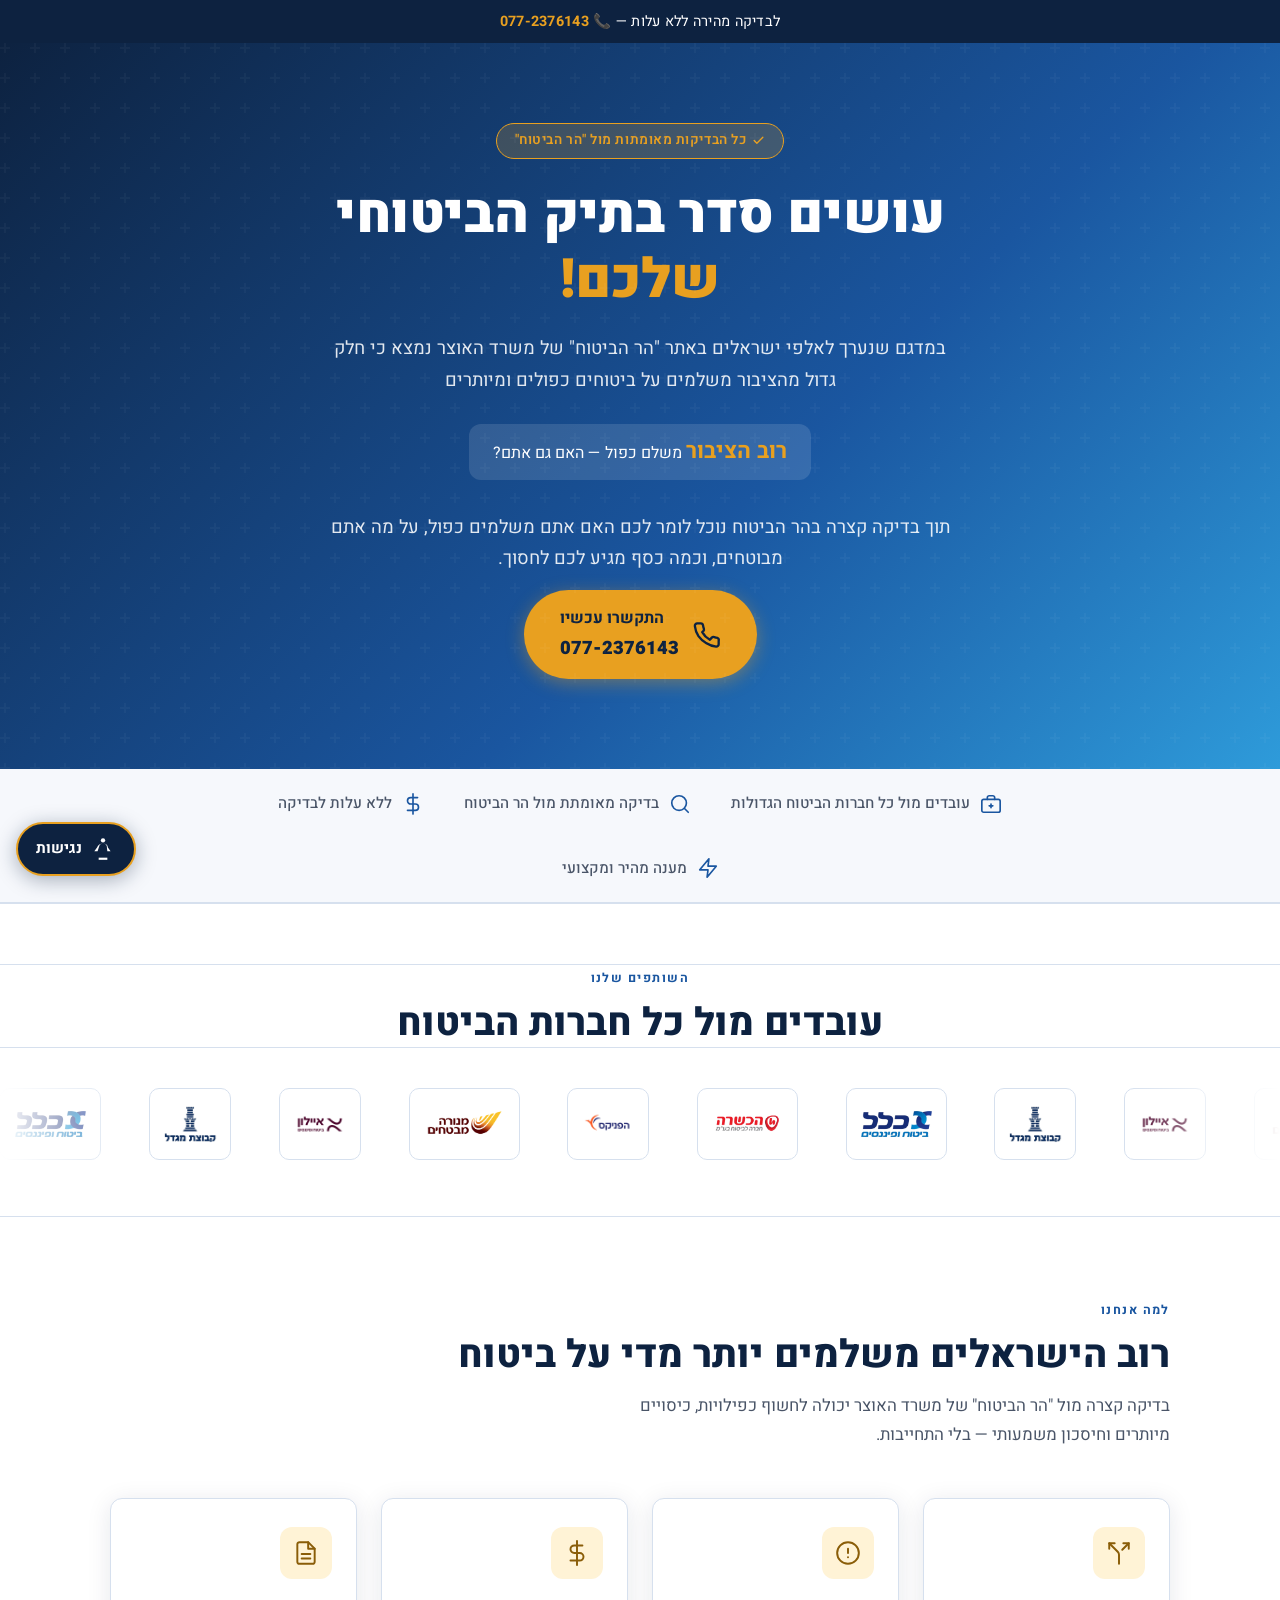
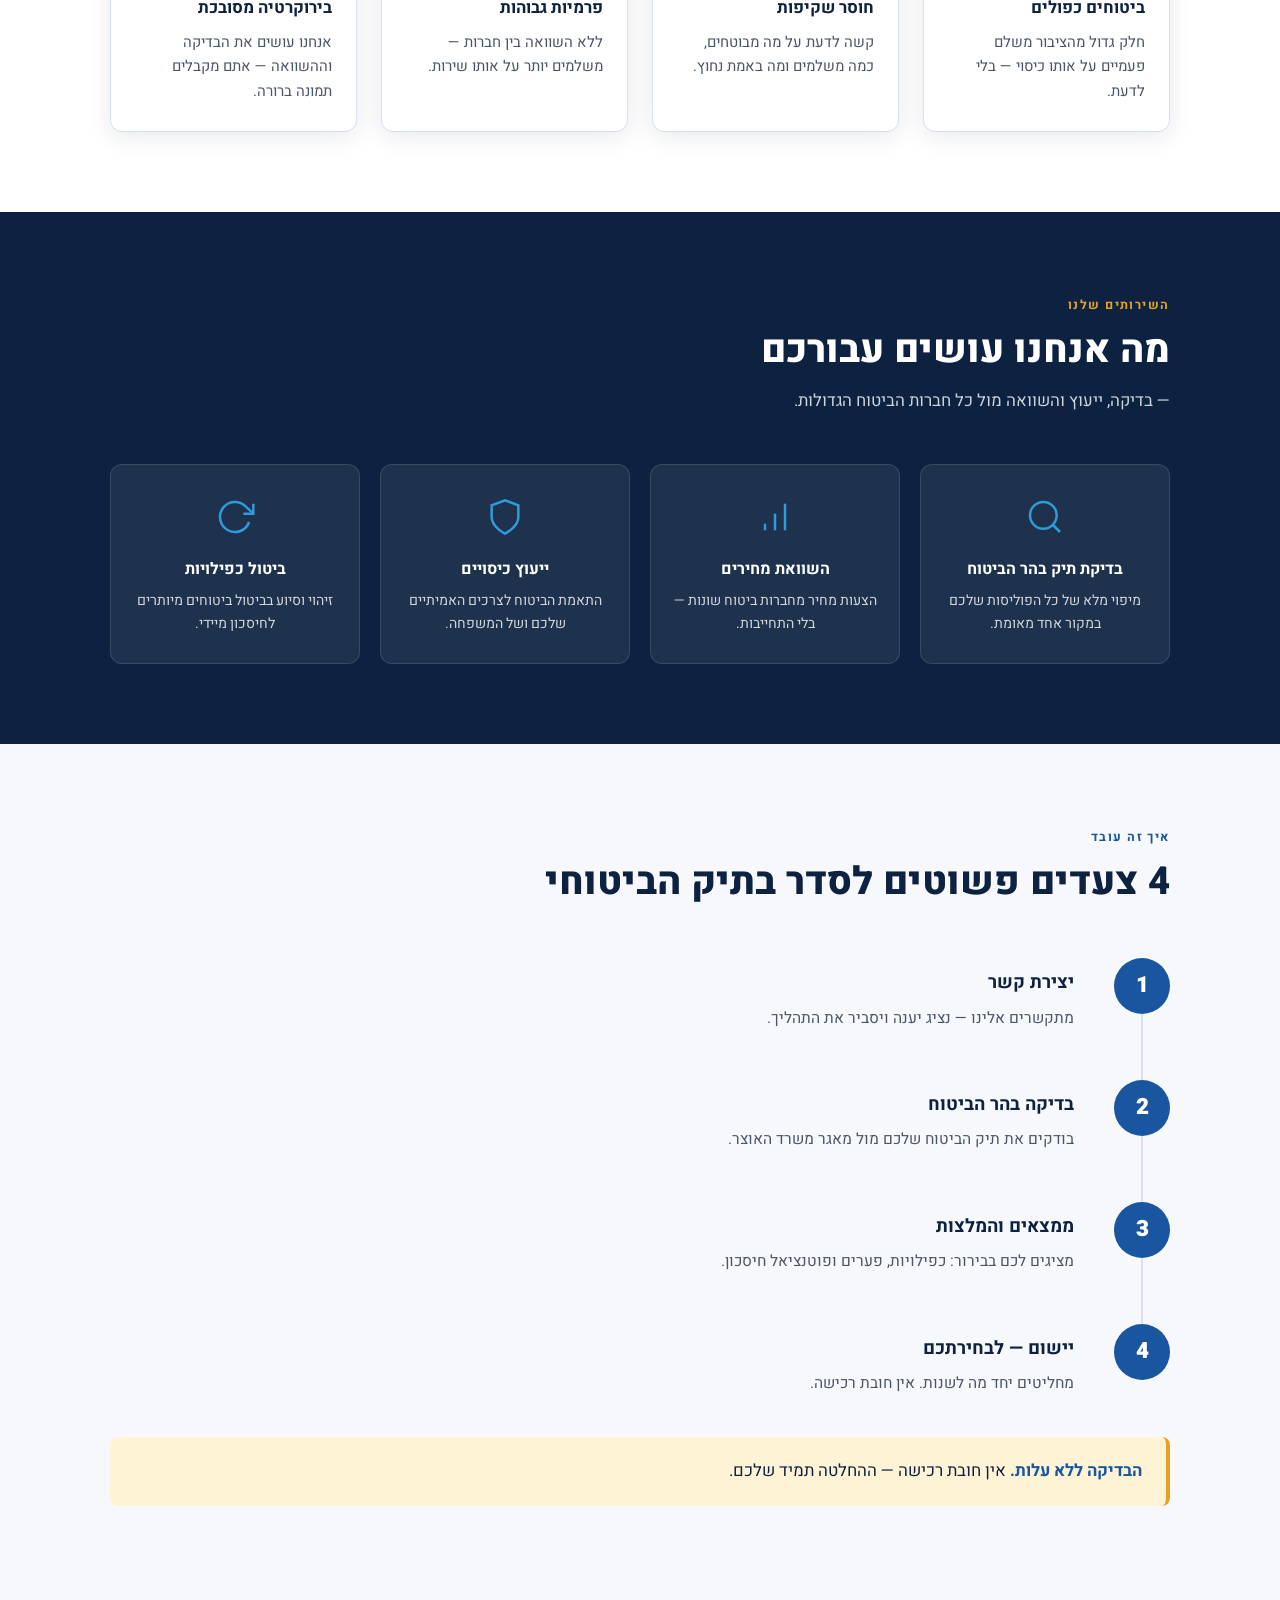
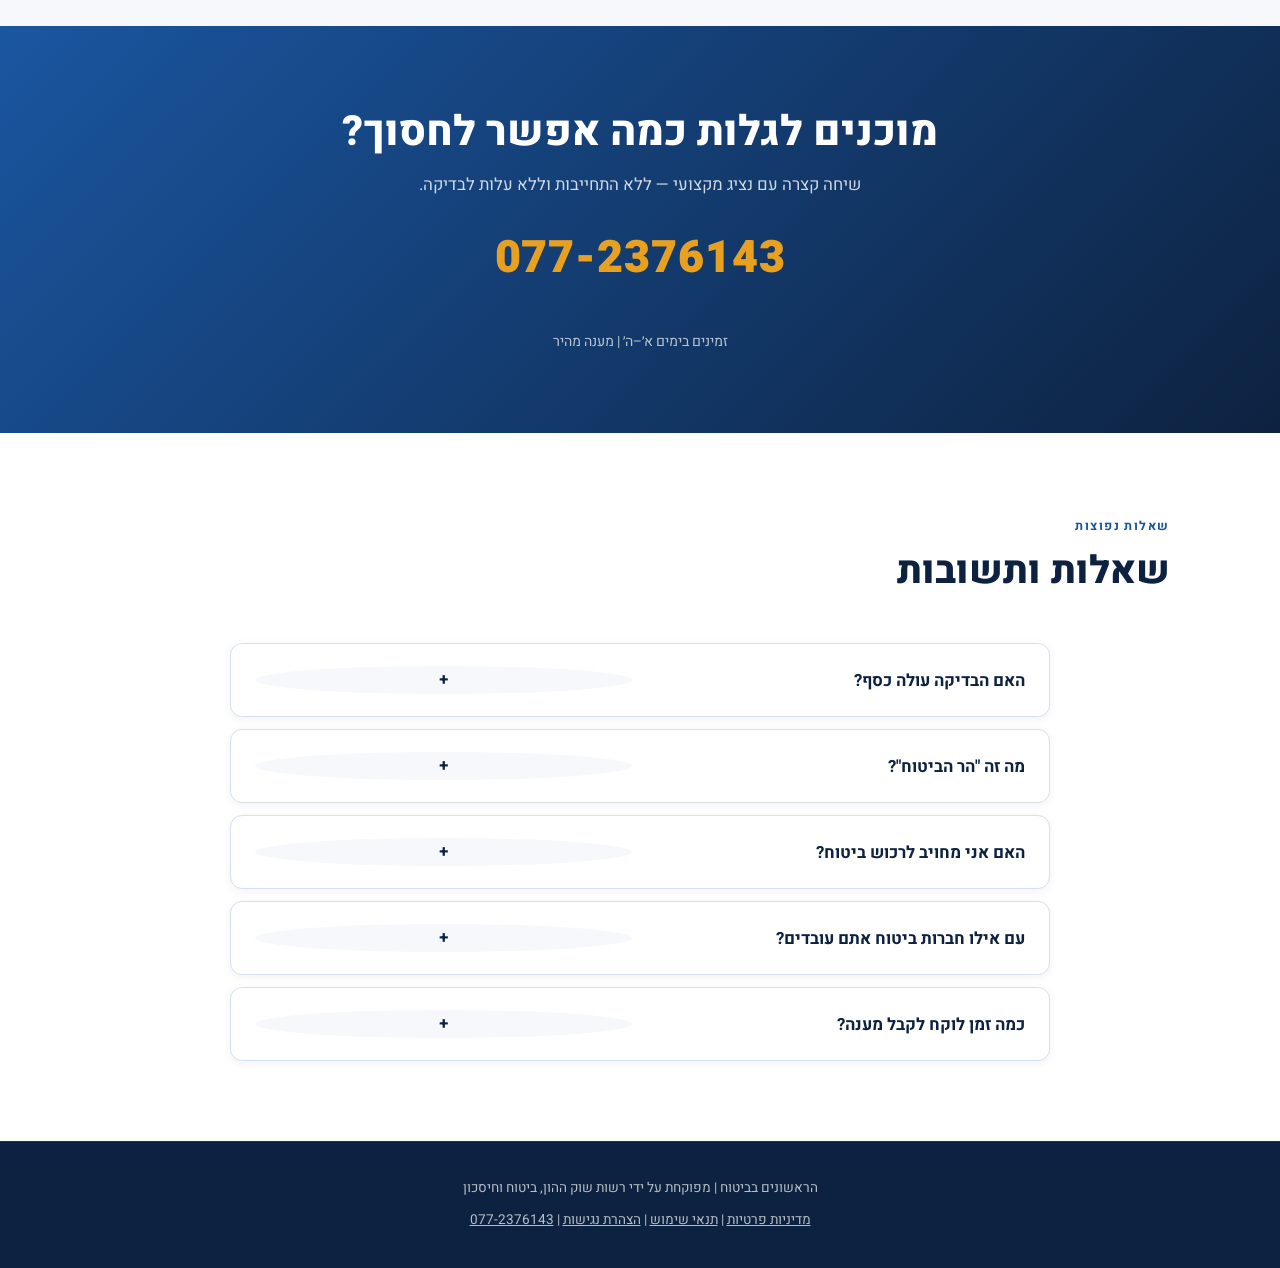
==== index.html @ 259346d9 "Rename index (3).html to index.html" ====
<!DOCTYPE html>
<html lang="he" dir="rtl">
<head>
  <meta charset="UTF-8">
  <meta name="viewport" content="width=device-width, initial-scale=1.0">
  <title>עושים סדר בתיק הביטוחי שלכם | הראשונים בביטוח</title>
  <meta name="description" content="חלק גדול מהישראלים משלמים על ביטוחים כפולים. בדיקה קצרה בהר הביטוח תחשוף לכם כמה כסף אתם יכולים לחסוך. התקשרו עכשיו 077-2376143">

  <!-- Preconnect for performance -->
  <link rel="preconnect" href="https://fonts.googleapis.com">
  <link rel="preconnect" href="https://fonts.gstatic.com" crossorigin>
  <!-- font-display=swap prevents invisible text while loading -->
  <link href="https://fonts.googleapis.com/css2?family=Heebo:wght@400;600;700;900&display=swap" rel="stylesheet">

  <style>
    /* ===== TOKENS ===== */
    :root {
      --navy:       #0D2240;
      --blue:       #1A56A0;
      --sky:        #2E9BDA;
      --gold:       #E8A020;
      --gold-light: #FFF3D6;
      --white:      #FFFFFF;
      --off:        #F6F8FC;
      --text:       #1A1A2E;
      --muted:      #4A5568;   /* darkened from #5A6580 for WCAG AA on white */
      --border:     #D6E0EE;
      --radius:     12px;
      --shadow:     0 4px 24px rgba(13,34,64,0.10);
      --focus-ring: 0 0 0 3px rgba(46,155,218,0.55);
    }

    *, *::before, *::after { box-sizing: border-box; margin: 0; padding: 0; }
    html { scroll-behavior: smooth; }

    body {
      font-family: 'Heebo', sans-serif;
      background: var(--white);
      color: var(--text);
      line-height: 1.6;
      direction: rtl;
    }

    /* ===== SKIP LINK (keyboard / screen reader) ===== */
    .skip-link {
      position: absolute;
      top: -60px; right: 0;
      background: var(--navy); color: var(--gold);
      padding: 12px 20px; font-weight: 700; font-size: 1rem;
      text-decoration: none; border-radius: 0 0 8px 8px;
      z-index: 9999;
      transition: top .2s;
    }
    .skip-link:focus { top: 0; }

    /* ===== GLOBAL FOCUS (keyboard nav) ===== */
    :focus-visible {
      outline: none;
      box-shadow: var(--focus-ring);
      border-radius: 4px;
    }

    /* ===== UTILITY ===== */
    .container { max-width: 1100px; margin: 0 auto; padding: 0 20px; }

    .btn-primary {
      display: inline-flex; align-items: center; gap: 14px;
      background: var(--gold); color: var(--navy);
      font-weight: 700; font-size: 1.1rem;
      padding: 16px 36px; border-radius: 50px;
      text-decoration: none;
      box-shadow: 0 4px 18px rgba(232,160,32,0.40);
      transition: transform .18s, box-shadow .18s;
    }
    .btn-primary .btn-text {
      display: flex; flex-direction: column; align-items: flex-end; gap: 2px;
    }
    .btn-primary .btn-text .btn-label { font-size: 1rem; font-weight: 700; }
    .btn-primary .btn-text .btn-number { font-size: 1.15rem; font-weight: 900; direction: ltr; }
    .btn-primary svg { width: 28px; height: 28px; flex-shrink: 0; }
    .btn-primary:hover { transform: translateY(-2px); box-shadow: 0 8px 28px rgba(232,160,32,0.50); }
    .btn-primary:focus-visible { box-shadow: var(--focus-ring); }

    .btn-secondary {
      display: inline-flex; align-items: center; gap: 8px;
      background: transparent; border: 2px solid var(--white);
      color: var(--white);
      font-weight: 600; font-size: 1rem;
      padding: 12px 28px; border-radius: 50px;
      text-decoration: none;
      transition: background .18s;
    }
    .btn-secondary:hover { background: rgba(255,255,255,0.12); }

    /* ===== TOP BAR ===== */
    .topbar {
      background: var(--navy); color: var(--white);
      text-align: center; padding: 10px 20px;
      font-size: 0.9rem; letter-spacing: 0.02em;
    }
    .topbar a { color: var(--gold); font-weight: 700; text-decoration: none; }

    /* ===== HERO ===== */
    .hero {
      background: linear-gradient(135deg, var(--navy) 0%, var(--blue) 60%, var(--sky) 100%);
      color: var(--white);
      padding: 80px 20px 90px;
      text-align: center;
      position: relative;
      overflow: hidden;
    }
    .hero::before {
      content: ''; position: absolute; inset: 0;
      background: url("data:image/svg+xml,%3Csvg width='60' height='60' viewBox='0 0 60 60' xmlns='http://www.w3.org/2000/svg'%3E%3Cg fill='none' fill-rule='evenodd'%3E%3Cg fill='%23ffffff' fill-opacity='0.03'%3E%3Cpath d='M36 34v-4h-2v4h-4v2h4v4h2v-4h4v-2h-4zm0-30V0h-2v4h-4v2h4v4h2V6h4V4h-4zM6 34v-4H4v4H0v2h4v4h2v-4h4v-2H6zM6 4V0H4v4H0v2h4v4h2V6h4V4H6z'/%3E%3C/g%3E%3C/g%3E%3C/svg%3E");
      pointer-events: none;
    }
    .hero-badge {
      display: inline-flex; align-items: center; gap: 6px;
      background: rgba(232,160,32,0.20); border: 1px solid var(--gold);
      color: var(--gold); font-size: 0.85rem; font-weight: 600;
      padding: 6px 18px; border-radius: 50px; margin-bottom: 24px;
      letter-spacing: 0.04em;
    }
    .hero h1 {
      font-size: clamp(2rem, 5vw, 3.4rem); font-weight: 900;
      line-height: 1.2; margin-bottom: 20px;
      max-width: 780px; margin-inline: auto;
    }
    .hero h1 span { color: var(--gold); }
    .hero-sub {
      font-size: 1.15rem; color: rgba(255,255,255,0.88);
      max-width: 620px; margin: 0 auto 16px; line-height: 1.7;
    }
    .hero-stat {
      display: inline-block;
      background: rgba(255,255,255,0.12); border-radius: var(--radius);
      padding: 10px 24px; margin: 12px 0 32px; font-size: 1rem;
    }
    .hero-stat strong { font-size: 1.4rem; color: var(--gold); }
    .hero-ctas { display: flex; gap: 14px; justify-content: center; flex-wrap: wrap; }

    /* ===== TRUST BAR ===== */
    .trust-bar { background: var(--off); border-bottom: 1px solid var(--border); padding: 22px 20px; }
    .trust-inner {
      display: flex; justify-content: center; align-items: center;
      gap: 40px; flex-wrap: wrap; max-width: 900px; margin: 0 auto;
    }
    .trust-item {
      display: flex; align-items: center; gap: 10px;
      font-size: 0.95rem; color: var(--muted); font-weight: 500;
    }
    .trust-icon { width: 22px; height: 22px; flex-shrink: 0; display:flex; align-items:center; }
    .trust-icon svg { width: 22px; height: 22px; }

    /* ===== SECTION LABELS ===== */
    .section-label {
      display: inline-block; color: var(--blue); font-size: 0.78rem; font-weight: 700;
      letter-spacing: 0.12em; text-transform: uppercase; margin-bottom: 10px;
    }
    .section-title {
      font-size: clamp(1.6rem, 3.5vw, 2.4rem); font-weight: 800; line-height: 1.25; color: var(--navy);
    }
    .section-lead { font-size: 1.05rem; color: var(--muted); max-width: 580px; margin-top: 12px; line-height: 1.75; }

    /* ===== WHY SECTION ===== */
    .why-section { padding: 80px 20px; }
    .why-section .section-header { margin-bottom: 48px; }
    .why-grid { display: grid; grid-template-columns: repeat(auto-fit, minmax(240px, 1fr)); gap: 24px; }
    .why-card {
      background: var(--white); border: 1px solid var(--border);
      border-radius: var(--radius); padding: 28px 24px;
      box-shadow: var(--shadow); transition: transform .18s, box-shadow .18s;
    }
    .why-card:hover { transform: translateY(-4px); box-shadow: 0 10px 32px rgba(13,34,64,0.13); }
    .why-card .icon {
      width: 52px; height: 52px; background: var(--gold-light); border-radius: 12px;
      display: flex; align-items: center; justify-content: center; margin-bottom: 16px;
    }
    .why-card .icon svg { width: 26px; height: 26px; stroke: #8A5D08; } /* darkened for contrast */
    .why-card h3 { font-size: 1.05rem; font-weight: 700; color: var(--navy); margin-bottom: 8px; }
    .why-card p  { font-size: 0.93rem; color: var(--muted); line-height: 1.65; }

    /* ===== SERVICES SECTION ===== */
    .services-section { background: var(--navy); padding: 80px 20px; color: var(--white); }
    .services-section .section-label { color: var(--gold); }
    .services-section .section-title { color: var(--white); }
    .services-section .section-lead { color: rgba(255,255,255,0.80); max-width: 100%; }
    .services-grid {
      display: grid; grid-template-columns: repeat(auto-fit, minmax(200px, 1fr));
      gap: 20px; margin-top: 48px;
    }
    .service-card {
      background: rgba(255,255,255,0.07); border: 1px solid rgba(255,255,255,0.12);
      border-radius: var(--radius); padding: 28px 20px; text-align: center;
      transition: background .18s;
    }
    .service-card:hover { background: rgba(255,255,255,0.13); }
    .service-card .sicon { width: 48px; height: 48px; margin: 0 auto 16px; display:flex; align-items:center; justify-content:center; }
    .service-card .sicon svg { width: 40px; height: 40px; stroke: var(--sky); }
    .service-card h3 { font-size: 1rem; font-weight: 700; color: var(--white); margin-bottom: 8px; }
    .service-card p  { font-size: 0.88rem; color: rgba(255,255,255,0.80); line-height: 1.6; }

    /* ===== PROCESS SECTION ===== */
    .process-section { padding: 80px 20px; background: var(--off); }
    .process-steps { margin-top: 52px; display: flex; flex-direction: column; gap: 0; }
    .process-step {
      display: grid; grid-template-columns: 72px 1fr;
      gap: 0 24px; align-items: start; position: relative; padding-bottom: 48px;
    }
    .process-step:last-child { padding-bottom: 0; }
    .step-number {
      display: flex; align-items: center; justify-content: center;
      width: 56px; height: 56px; background: var(--blue); color: var(--white);
      font-size: 1.4rem; font-weight: 900; border-radius: 50%;
      position: relative; z-index: 1; flex-shrink: 0;
      /* screen reader: number spoken as part of heading */
    }
    .step-line {
      position: absolute; top: 56px; right: 27px;
      width: 2px; height: calc(100% - 56px); background: var(--border);
    }
    .process-step:last-child .step-line { display: none; }
    .step-content { padding-top: 10px; }
    .step-content h3 { font-size: 1.15rem; font-weight: 700; color: var(--navy); margin-bottom: 8px; }
    .step-content p  { font-size: 0.97rem; color: var(--muted); line-height: 1.7; }

    /* ===== CTA SECTION ===== */
    .cta-section {
      background: linear-gradient(135deg, var(--blue) 0%, var(--navy) 100%);
      color: var(--white); padding: 80px 20px; text-align: center;
    }
    .cta-section .section-title { color: var(--white); font-size: clamp(1.6rem, 3.5vw, 2.6rem); }
    .cta-section .section-lead { color: rgba(255,255,255,0.80); margin-inline: auto; }
    .cta-phone {
      display: inline-block; font-size: clamp(1.8rem, 4vw, 2.8rem);
      font-weight: 900; color: var(--gold); text-decoration: none;
      margin: 24px 0; letter-spacing: 0.02em; transition: opacity .15s;
    }
    .cta-phone:hover { opacity: 0.85; }
    .cta-note { font-size: 0.88rem; color: rgba(255,255,255,0.70); margin-top: 12px; }

    /* ===== LEAD FORM SECTION ===== */
    .form-section { background: var(--off); padding: 80px 20px; }
    .form-section .section-title { color: var(--navy); }
    .form-wrap {
      max-width: 560px; margin: 40px auto 0;
      background: var(--white); border: 1px solid var(--border);
      border-radius: 16px; padding: 40px 44px; box-shadow: var(--shadow);
    }
    .form-group { margin-bottom: 20px; }
    .form-group label {
      display: block; font-size: 0.92rem; font-weight: 600;
      color: var(--navy); margin-bottom: 7px;
    }
    .form-group label .req { color: #c0392b; margin-right: 2px; aria-hidden: true; }
    .form-group input {
      width: 100%; padding: 13px 16px;
      border: 1.5px solid var(--border); border-radius: 8px;
      font-family: 'Heebo', sans-serif; font-size: 1rem; color: var(--text);
      transition: border-color .18s, box-shadow .18s; background: var(--white);
    }
    .form-group input:focus { outline: none; border-color: var(--sky); box-shadow: var(--focus-ring); }
    .form-group input[aria-invalid="true"] { border-color: #c0392b; }
    .form-consent {
      display: flex; align-items: flex-start; gap: 12px;
      background: var(--off); border-radius: 8px;
      padding: 14px 16px; margin-bottom: 8px; border: 1.5px solid var(--border);
    }
    .form-consent input[type="checkbox"] {
      width: 20px; height: 20px; flex-shrink: 0;
      margin-top: 2px; cursor: pointer; accent-color: var(--blue);
    }
    .form-consent input[type="checkbox"]:focus-visible { box-shadow: var(--focus-ring); border-radius: 3px; }
    .form-consent label { font-size: 0.88rem; color: var(--muted); line-height: 1.6; cursor: pointer; }
    .form-consent label a { color: var(--blue); }
    .form-consent[aria-invalid="true"] { border-color: #c0392b; }
    .form-submit {
      width: 100%; padding: 16px; background: var(--gold); color: var(--navy);
      font-family: 'Heebo', sans-serif; font-size: 1.1rem; font-weight: 700;
      border: none; border-radius: 50px; cursor: pointer;
      box-shadow: 0 4px 18px rgba(232,160,32,0.40);
      transition: transform .18s, box-shadow .18s;
      margin-top: 12px;
    }
    .form-submit:hover { transform: translateY(-2px); box-shadow: 0 8px 28px rgba(232,160,32,0.50); }
    .form-submit:focus-visible { box-shadow: var(--focus-ring); }
    .form-note { font-size: 0.82rem; color: var(--muted); text-align: center; margin-top: 12px; line-height: 1.5; }
    .form-success { display: none; text-align: center; padding: 28px 20px; }
    .form-success .check-icon {
      width: 60px; height: 60px; background: #d4edda; border-radius: 50%;
      display: flex; align-items: center; justify-content: center; margin: 0 auto 16px;
    }
    .form-success h3 { color: var(--navy); font-size: 1.3rem; margin-bottom: 8px; }
    .form-success p  { color: var(--muted); font-size: 0.95rem; }
    .form-error-msg {
      font-size: 0.82rem; color: #c0392b; margin-top: 6px;
      display: none; font-weight: 600;
    }
    .form-error-msg.show { display: block; }

    /* ===== FOOTER ===== */
    footer {
      background: var(--navy); color: rgba(255,255,255,0.70);
      padding: 36px 20px; text-align: center; font-size: 0.85rem;
      border-top: 1px solid rgba(255,255,255,0.08);
    }
    footer a { color: rgba(255,255,255,0.70); text-decoration: underline; }
    footer a:hover { color: var(--gold); }

    /* ===== FAQ ===== */
    .faq-section { padding: 80px 20px; background: var(--white); }
    .faq-list { margin-top: 48px; display: flex; flex-direction: column; gap: 12px; max-width: 820px; margin-inline: auto; }
    .faq-item {
      background: var(--white); border: 1px solid var(--border);
      border-radius: var(--radius); box-shadow: 0 2px 10px rgba(13,34,64,0.06);
      overflow: hidden; transition: box-shadow .2s;
    }
    .faq-item:hover { box-shadow: 0 4px 20px rgba(13,34,64,0.11); }
    .faq-item.open { border-color: var(--sky); }
    .faq-question {
      display: flex; align-items: center; justify-content: space-between;
      padding: 22px 24px; cursor: pointer; user-select: none; gap: 16px;
      background: none; border: none; width: 100%; text-align: right;
      font-family: 'Heebo', sans-serif;
    }
    .faq-question:focus-visible { box-shadow: var(--focus-ring); border-radius: var(--radius); }
    .faq-question span { font-size: 1.05rem; font-weight: 700; color: var(--navy); text-align: right; flex: 1; }
    .faq-icon {
      width: 28px; height: 28px; flex-shrink: 0; background: var(--off);
      border-radius: 50%; display: flex; align-items: center; justify-content: center;
      color: var(--sky); font-size: 1.2rem; font-weight: 300;
      transition: transform .25s, background .2s; line-height: 1;
    }
    .faq-item.open .faq-icon { transform: rotate(45deg); background: var(--sky); color: var(--white); }
    .faq-answer { max-height: 0; overflow: hidden; transition: max-height .35s ease, padding .25s ease; padding: 0 24px; }
    .faq-item.open .faq-answer { max-height: 300px; padding: 0 24px 22px; }
    .faq-answer p {
      font-size: 0.97rem; color: var(--muted); line-height: 1.75;
      border-top: 1px solid var(--border); padding-top: 16px;
    }

    /* ===== HIGHLIGHT BOX ===== */
    .highlight-box {
      background: var(--gold-light); border-right: 4px solid var(--gold);
      border-radius: 8px; padding: 20px 24px; margin: 40px 0;
    }
    .highlight-box p { font-size: 1.05rem; color: var(--navy); line-height: 1.7; }
    .highlight-box strong { color: var(--blue); }

    /* ===== STICKY CTA (mobile) ===== */
    .sticky-cta {
      display: none; position: fixed; bottom: 0; left: 0; right: 0; z-index: 100;
      background: var(--gold); padding: 16px 20px; text-align: center;
      box-shadow: 0 -4px 20px rgba(0,0,0,0.18);
    }
    .sticky-cta a { color: var(--navy); font-weight: 800; font-size: 1.1rem; text-decoration: none; }

    /* ===== RESPONSIVE ===== */

    /* Tablet */
    @media (max-width: 900px) {
      .why-grid { grid-template-columns: repeat(2, 1fr); }
      .services-grid { grid-template-columns: repeat(3, 1fr); }
      .hero { padding: 60px 20px 70px; }
    }

    /* Mobile large */
    @media (max-width: 768px) {
      .services-grid { grid-template-columns: repeat(2, 1fr); }
      .process-step { grid-template-columns: 56px 1fr; gap: 0 16px; }
      .step-number { width: 46px; height: 46px; font-size: 1.2rem; }
      .step-line { right: 22px; top: 46px; height: calc(100% - 46px); }
      .hero { padding: 50px 20px 60px; }
      .hero-ctas { flex-direction: column; align-items: center; }
      .btn-primary { width: 100%; justify-content: center; max-width: 340px; }
    }

    /* Mobile small */
    @media (max-width: 640px) {
      .sticky-cta { display: block; }
      body { padding-bottom: 62px; }
      .trust-inner { gap: 20px; }
      .why-grid { grid-template-columns: 1fr; }
      .services-grid { grid-template-columns: repeat(2, 1fr); gap: 14px; }
      .form-wrap { padding: 28px 20px; }
      .why-section, .services-section, .process-section,
      .cta-section, .form-section, .faq-section { padding: 56px 16px; }
      .faq-question { padding: 18px 16px; }
      .faq-answer { padding: 0 16px; }
      .faq-item.open .faq-answer { padding: 0 16px 18px; }
    }

    /* Very small screens */
    @media (max-width: 380px) {
      .services-grid { grid-template-columns: 1fr; }
      .hero h1 { font-size: 1.75rem; }
    }

    /* ===== PARTNERS MARQUEE ===== */
    .partners-section {
      background: var(--white);
      padding: 60px 0 56px;
      border-top: 1px solid var(--border);
      border-bottom: 1px solid var(--border);
      overflow: hidden;
    }
    .partners-section .section-header {
      text-align: center;
      padding: 0 20px;
      margin-bottom: 40px;
    }
    .partners-section .section-title { color: var(--navy); }

    .marquee-track-wrap {
      overflow: hidden;
      width: 100%;
      direction: ltr;
      -webkit-mask-image: linear-gradient(to left, transparent 0%, black 12%, black 88%, transparent 100%);
      mask-image: linear-gradient(to left, transparent 0%, black 12%, black 88%, transparent 100%);
    }
    .marquee-track {
      display: flex;
      align-items: center;
      gap: 48px;
      width: max-content;
      animation: marquee-rtl 40s linear infinite;
      will-change: transform;
      transform: translate3d(0, 0, 0);
      backface-visibility: hidden;
      -webkit-backface-visibility: hidden;
    }
    .marquee-track:hover { animation-play-state: paused; }

    @keyframes marquee-rtl {
      0%   { transform: translate3d(0, 0, 0); }
      100% { transform: translate3d(-50%, 0, 0); }
    }

    .logo-item {
      flex-shrink: 0;
      display: flex; align-items: center; justify-content: center;
      height: 72px;
      padding: 6px 12px;
      background: var(--white);
      border-radius: 10px;
      border: 1px solid var(--border);
      transition: box-shadow .2s, transform .2s;
      contain: layout style paint;
    }
    .logo-item:hover { box-shadow: 0 4px 20px rgba(13,34,64,0.10); transform: translateY(-2px); }
    .logo-item img {
      max-height: 56px;
      max-width: 160px;
      width: auto; height: auto;
      object-fit: contain;
      display: block;
      pointer-events: none;
      -webkit-user-drag: none;
      user-select: none;
    }
    /* vwishor gradient bg - give it rounded box */
    .logo-item.logo-gradient {
      background: transparent;
      border: none;
      padding: 0;
      border-radius: 12px;
      overflow: hidden;
    }
    .logo-item.logo-gradient img { max-height: 72px; max-width: 160px; border-radius: 12px; }

    @media (max-width: 640px) {
      .logo-item {
        height: 58px;
        padding: 4px 10px;
        transition: none;
      }
      .logo-item:hover { transform: none; box-shadow: none; }
      .logo-item img { max-height: 44px; max-width: 120px; }
      .marquee-track-wrap {
        -webkit-mask-image: none;
        mask-image: none;
      }
      .marquee-track {
        gap: 28px;
        animation-duration: 50s;
      }
      .marquee-track.marquee-js {
        animation: none !important;
      }
    }
    @media (hover: none) {
      .marquee-track:hover { animation-play-state: running; }
    }


    /* ===== ACCESSIBILITY ADJUSTMENTS ===== */
    html { --a11y-text-step: 0; }
    html[style*="--a11y-text-step"] body,
    html { font-size: calc(100% + (var(--a11y-text-step, 0) * 4%)); }

    @media (prefers-reduced-motion: reduce) {
      .marquee-track { animation: none !important; }
      html { scroll-behavior: auto; }
    }
    html.a11y-motion-off .marquee-track:not(.marquee-js),
    html.a11y-motion-off * {
      animation: none !important;
      transition: none !important;
    }

    html.a11y-contrast body {
      --navy: #000; --blue: #000080; --text: #000; --muted: #1a1a1a;
      --white: #fff; --off: #fff; --border: #000;
      background: #fff !important; color: #000 !important;
    }
    html.a11y-contrast .hero,
    html.a11y-contrast .services-section,
    html.a11y-contrast .cta-section,
    html.a11y-contrast footer,
    html.a11y-contrast .topbar {
      background: #000 !important; color: #fff !important;
    }
    html.a11y-contrast .hero h1 span,
    html.a11y-contrast .topbar a,
    html.a11y-contrast .cta-phone { color: #ffff00 !important; }

    html.a11y-grayscale body { filter: grayscale(100%); }
    html.a11y-links a {
      text-decoration: underline !important;
      text-underline-offset: 3px;
      font-weight: 700 !important;
    }
    html.a11y-readable body {
      font-family: Arial, Helvetica, sans-serif !important;
    }

    /* ===== ACCESSIBILITY WIDGET ===== */
    .a11y-widget { position: fixed; bottom: 90px; left: 16px; z-index: 10000; }
    @media (min-width: 641px) { .a11y-widget { bottom: 24px; } }
    .a11y-fab {
      display: flex; align-items: center; gap: 8px;
      background: var(--navy); color: #fff;
      border: 2px solid var(--gold); border-radius: 50px;
      padding: 12px 18px; cursor: pointer;
      box-shadow: 0 4px 20px rgba(13,34,64,0.35);
      font-family: 'Heebo', sans-serif; font-weight: 700; font-size: 0.95rem;
    }
    .a11y-fab:hover { background: var(--blue); }
    .a11y-fab:focus-visible { box-shadow: var(--focus-ring); }
    .a11y-fab__label { line-height: 1; }
    @media (max-width: 400px) { .a11y-fab__label { display: none; } .a11y-fab { padding: 14px; border-radius: 50%; } }

    .a11y-panel {
      position: absolute; bottom: calc(100% + 10px); left: 0;
      width: min(280px, calc(100vw - 32px));
      background: #fff; border: 1px solid var(--border);
      border-radius: 12px; box-shadow: 0 8px 32px rgba(13,34,64,0.18);
      overflow: hidden;
    }
    .a11y-panel__head {
      display: flex; align-items: center; justify-content: space-between;
      padding: 12px 14px; background: var(--navy); color: #fff;
      font-size: 0.95rem;
    }
    .a11y-panel__close {
      background: transparent; border: none; color: #fff;
      font-size: 1.5rem; line-height: 1; cursor: pointer; padding: 4px 8px;
    }
    .a11y-panel__body { padding: 12px; display: flex; flex-direction: column; gap: 8px; }
    .a11y-btn {
      width: 100%; padding: 10px 14px; text-align: right;
      background: var(--off); border: 1px solid var(--border);
      border-radius: 8px; cursor: pointer;
      font-family: 'Heebo', sans-serif; font-size: 0.9rem; font-weight: 600;
      color: var(--navy); transition: background .15s;
    }
    .a11y-btn:hover { background: var(--gold-light); }
    .a11y-btn.is-active { background: var(--blue); color: #fff; border-color: var(--blue); }
    .a11y-btn--reset { background: #fff3d6; border-color: var(--gold); }
    .a11y-link {
      display: block; text-align: center; margin-top: 4px;
      font-size: 0.85rem; color: var(--blue); font-weight: 600;
    }
  </style>
</head>
<body>

<!-- Skip to main content (keyboard / screen reader) -->
<a class="skip-link" href="#main-content">דלג לתוכן הראשי</a>

<!-- TOP BAR -->
<div class="topbar" role="banner">
  לבדיקה מהירה ללא עלות —
  <a href="tel:0772376143" aria-label="התקשרו אלינו 077-2376143">📞 077-2376143</a>
</div>

<!-- HERO -->
<header>
  <section class="hero" aria-labelledby="hero-heading">
    <div class="container">
      <div class="hero-badge" aria-hidden="false">
        <svg width="13" height="13" viewBox="0 0 24 24" fill="none" stroke="currentColor" stroke-width="2.5" stroke-linecap="round" stroke-linejoin="round" aria-hidden="true" focusable="false"><polyline points="20 6 9 17 4 12"/></svg>
        כל הבדיקות מאומתות מול "הר הביטוח"
      </div>
      <h1 id="hero-heading">עושים סדר בתיק הביטוחי <span>שלכם!</span></h1>
      <p class="hero-sub">
        במדגם שנערך לאלפי ישראלים באתר "הר הביטוח" של משרד האוצר נמצא כי חלק גדול מהציבור משלמים על ביטוחים כפולים ומיותרים
      </p>
      <div class="hero-stat" role="note">
        <strong>רוב הציבור</strong> משלם כפול — האם גם אתם?
      </div>
      <p class="hero-sub">
        תוך בדיקה קצרה בהר הביטוח נוכל לומר לכם האם אתם משלמים כפול, על מה אתם מבוטחים, וכמה כסף מגיע לכם לחסוך.
      </p>
      <div class="hero-ctas">
        <a href="tel:0772376143" class="btn-primary" aria-label="התקשרו עכשיו למספר 077-2376143">
          <svg width="28" height="28" viewBox="0 0 24 24" fill="none" stroke="currentColor" stroke-width="2" stroke-linecap="round" stroke-linejoin="round" aria-hidden="true" focusable="false"><path d="M22 16.92v3a2 2 0 0 1-2.18 2 19.79 19.79 0 0 1-8.63-3.07A19.5 19.5 0 0 1 4.69 13a19.79 19.79 0 0 1-3.07-8.67A2 2 0 0 1 3.6 2h3a2 2 0 0 1 2 1.72c.127.96.361 1.903.7 2.81a2 2 0 0 1-.45 2.11L7.91 9.56a16 16 0 0 0 6.56 6.56l1.62-1.86a2 2 0 0 1 2.11-.45c.907.339 1.85.573 2.81.7A2 2 0 0 1 22 16.92z"/></svg>
          <span class="btn-text">
            <span class="btn-label">התקשרו עכשיו</span>
            <span class="btn-number">077-2376143</span>
          </span>
        </a>
      </div>
    </div>
  </section>
</header>

<main id="main-content">

<!-- TRUST BAR -->
<div class="trust-bar" aria-label="אמינות ויתרונות">
  <div class="trust-inner">
    <div class="trust-item">
      <span class="trust-icon" aria-hidden="true"><svg viewBox="0 0 24 24" fill="none" stroke="#1A56A0" stroke-width="1.8" stroke-linecap="round" stroke-linejoin="round"><rect x="2" y="7" width="20" height="14" rx="2"/><path d="M16 7V5a2 2 0 0 0-2-2h-4a2 2 0 0 0-2 2v2"/><line x1="12" y1="12" x2="12" y2="16"/><line x1="10" y1="14" x2="14" y2="14"/></svg></span>
      עובדים מול כל חברות הביטוח הגדולות
    </div>
    <div class="trust-item">
      <span class="trust-icon" aria-hidden="true"><svg viewBox="0 0 24 24" fill="none" stroke="#1A56A0" stroke-width="1.8" stroke-linecap="round" stroke-linejoin="round"><circle cx="11" cy="11" r="8"/><line x1="21" y1="21" x2="16.65" y2="16.65"/></svg></span>
      בדיקה מאומתת מול הר הביטוח
    </div>
    <div class="trust-item">
      <span class="trust-icon" aria-hidden="true"><svg viewBox="0 0 24 24" fill="none" stroke="#1A56A0" stroke-width="1.8" stroke-linecap="round" stroke-linejoin="round"><line x1="12" y1="1" x2="12" y2="23"/><path d="M17 5H9.5a3.5 3.5 0 0 0 0 7h5a3.5 3.5 0 0 1 0 7H6"/></svg></span>
      ללא עלות לבדיקה
    </div>
    <div class="trust-item">
      <span class="trust-icon" aria-hidden="true"><svg viewBox="0 0 24 24" fill="none" stroke="#1A56A0" stroke-width="1.8" stroke-linecap="round" stroke-linejoin="round"><polygon points="13 2 3 14 12 14 11 22 21 10 12 10 13 2"/></svg></span>
      מענה מהיר ומקצועי
    </div>
  </div>
</div>

<!-- PARTNERS MARQUEE -->
<section class="partners-section" aria-labelledby="partners-heading">
  <div class="partners-section section-header">
    <span class="section-label">השותפים שלנו</span>
    <h2 id="partners-heading" class="section-title">עובדים מול כל חברות הביטוח</h2>
  </div>
  <div class="marquee-track-wrap" aria-label="לוגואים של חברות ביטוח" role="img">
    <div class="marquee-track" id="marqueeTrack">
  <div class="logo-item"><img alt="לוגו חברת ביטוח" loading="eager" decoding="async" src="[data-uri]" alt="לוגו כלל" loading="lazy"></div>
  <div class="logo-item"><img alt="לוגו חברת ביטוח" loading="eager" decoding="async" src="[data-uri]" alt="לוגו מגדל" loading="lazy"></div>
  <div class="logo-item"><img alt="לוגו חברת ביטוח" loading="eager" decoding="async" src="[data-uri]" alt="לוגו איילון" loading="lazy"></div>
  <div class="logo-item"><img alt="לוגו חברת ביטוח" loading="eager" decoding="async" src="[data-uri]" alt="לוגו מנורה" loading="lazy"></div>
  <div class="logo-item"><img alt="לוגו חברת ביטוח" loading="eager" decoding="async" src="[data-uri]" alt="לוגו הפניקס" loading="lazy"></div>
  <div class="logo-item"><img alt="לוגו חברת ביטוח" loading="eager" decoding="async" src="[data-uri]" alt="לוגו הכשרה" loading="lazy"></div>
  <div class="logo-item"><img alt="לוגו חברת ביטוח" loading="eager" decoding="async" src="[data-uri]" alt="לוגו כלל" loading="lazy"></div>
  <div class="logo-item"><img alt="לוגו חברת ביטוח" loading="eager" decoding="async" src="[data-uri]" alt="לוגו מגדל" loading="lazy"></div>
  <div class="logo-item"><img alt="לוגו חברת ביטוח" loading="eager" decoding="async" src="[data-uri]" alt="לוגו איילון" loading="lazy"></div>
  <div class="logo-item"><img alt="לוגו חברת ביטוח" loading="eager" decoding="async" src="[data-uri]" alt="לוגו מנורה" loading="lazy"></div>
  <div class="logo-item"><img alt="לוגו חברת ביטוח" loading="eager" decoding="async" src="[data-uri]" alt="לוגו הפניקס" loading="lazy"></div>
  <div class="logo-item"><img alt="לוגו חברת ביטוח" loading="eager" decoding="async" src="[data-uri]" alt="לוגו הכשרה" loading="lazy"></div>

    </div>
  </div>
</section>

<!-- WHY -->
<section class="why-section" aria-labelledby="why-heading">
  <div class="container">
    <div class="section-header">
      <span class="section-label">למה אנחנו</span>
      <h2 id="why-heading" class="section-title">רוב הישראלים משלמים יותר מדי על ביטוח</h2>
      <p class="section-lead">בדיקה קצרה מול "הר הביטוח" של משרד האוצר יכולה לחשוף כפילויות, כיסויים מיותרים וחיסכון משמעותי — בלי התחייבות.</p>
    </div>
    <div class="why-grid">
      <article class="why-card">
        <div class="icon" aria-hidden="true">
          <svg viewBox="0 0 24 24" fill="none" stroke="currentColor" stroke-width="1.8" stroke-linecap="round" stroke-linejoin="round"><path d="M16 3h5v5"/><path d="M8 3H3v5"/><path d="M12 22v-8.3a4 4 0 0 0-1.172-2.828L3 3"/><path d="m15 9 6-6"/></svg>
        </div>
        <h3>ביטוחים כפולים</h3>
        <p>חלק גדול מהציבור משלם פעמיים על אותו כיסוי — בלי לדעת.</p>
      </article>
      <article class="why-card">
        <div class="icon" aria-hidden="true">
          <svg viewBox="0 0 24 24" fill="none" stroke="currentColor" stroke-width="1.8" stroke-linecap="round" stroke-linejoin="round"><circle cx="12" cy="12" r="10"/><line x1="12" y1="8" x2="12" y2="12"/><line x1="12" y1="16" x2="12.01" y2="16"/></svg>
        </div>
        <h3>חוסר שקיפות</h3>
        <p>קשה לדעת על מה מבוטחים, כמה משלמים ומה באמת נחוץ.</p>
      </article>
      <article class="why-card">
        <div class="icon" aria-hidden="true">
          <svg viewBox="0 0 24 24" fill="none" stroke="currentColor" stroke-width="1.8" stroke-linecap="round" stroke-linejoin="round"><line x1="12" y1="1" x2="12" y2="23"/><path d="M17 5H9.5a3.5 3.5 0 0 0 0 7h5a3.5 3.5 0 0 1 0 7H6"/></svg>
        </div>
        <h3>פרמיות גבוהות</h3>
        <p>ללא השוואה בין חברות — משלמים יותר על אותו שירות.</p>
      </article>
      <article class="why-card">
        <div class="icon" aria-hidden="true">
          <svg viewBox="0 0 24 24" fill="none" stroke="currentColor" stroke-width="1.8" stroke-linecap="round" stroke-linejoin="round"><path d="M14 2H6a2 2 0 0 0-2 2v16a2 2 0 0 0 2 2h12a2 2 0 0 0 2-2V8z"/><polyline points="14 2 14 8 20 8"/><line x1="16" y1="13" x2="8" y2="13"/><line x1="16" y1="17" x2="8" y2="17"/></svg>
        </div>
        <h3>בירוקרטיה מסובכת</h3>
        <p>אנחנו עושים את הבדיקה וההשוואה — אתם מקבלים תמונה ברורה.</p>
      </article>
    </div>
  </div>
</section>

<!-- SERVICES -->
<section class="services-section" aria-labelledby="services-heading">
  <div class="container">
    <span class="section-label">השירותים שלנו</span>
    <h2 id="services-heading" class="section-title">מה אנחנו עושים עבורכם</h2>
    <p class="section-lead"> — בדיקה, ייעוץ והשוואה מול כל חברות הביטוח הגדולות.</p>
    <div class="services-grid">
      <article class="service-card">
        <div class="sicon" aria-hidden="true"><svg viewBox="0 0 24 24" fill="none" stroke="currentColor" stroke-width="1.5"><circle cx="11" cy="11" r="8"/><line x1="21" y1="21" x2="16.65" y2="16.65"/></svg></div>
        <h3>בדיקת תיק בהר הביטוח</h3>
        <p>מיפוי מלא של כל הפוליסות שלכם במקור אחד מאומת.</p>
      </article>
      <article class="service-card">
        <div class="sicon" aria-hidden="true"><svg viewBox="0 0 24 24" fill="none" stroke="currentColor" stroke-width="1.5"><path d="M12 20V10"/><path d="M18 20V4"/><path d="M6 20v-4"/></svg></div>
        <h3>השוואת מחירים</h3>
        <p>הצעות מחיר מחברות ביטוח שונות — בלי התחייבות.</p>
      </article>
      <article class="service-card">
        <div class="sicon" aria-hidden="true"><svg viewBox="0 0 24 24" fill="none" stroke="currentColor" stroke-width="1.5"><path d="M12 22s8-4 8-10V5l-8-3-8 3v7c0 6 8 10 8 10z"/></svg></div>
        <h3>ייעוץ כיסויים</h3>
        <p>התאמת הביטוח לצרכים האמיתיים שלכם ושל המשפחה.</p>
      </article>
      <article class="service-card">
        <div class="sicon" aria-hidden="true"><svg viewBox="0 0 24 24" fill="none" stroke="currentColor" stroke-width="1.5"><polyline points="23 4 23 10 17 10"/><path d="M20.49 15a9 9 0 1 1-2.12-9.36L23 10"/></svg></div>
        <h3>ביטול כפילויות</h3>
        <p>זיהוי וסיוע בביטול ביטוחים מיותרים לחיסכון מיידי.</p>
      </article>
    </div>
  </div>
</section>

<!-- PROCESS -->
<section class="process-section" aria-labelledby="process-heading">
  <div class="container">
    <span class="section-label">איך זה עובד</span>
    <h2 id="process-heading" class="section-title">4 צעדים פשוטים לסדר בתיק הביטוחי</h2>
    <div class="process-steps">
      <div class="process-step">
        <div class="step-number" aria-hidden="true">1</div>
        <div class="step-line" aria-hidden="true"></div>
        <div class="step-content">
          <h3>יצירת קשר</h3>
          <p>מתקשרים אלינו — נציג יענה ויסביר את התהליך.</p>
        </div>
      </div>
      <div class="process-step">
        <div class="step-number" aria-hidden="true">2</div>
        <div class="step-line" aria-hidden="true"></div>
        <div class="step-content">
          <h3>בדיקה בהר הביטוח</h3>
          <p>בודקים את תיק הביטוח שלכם מול מאגר משרד האוצר.</p>
        </div>
      </div>
      <div class="process-step">
        <div class="step-number" aria-hidden="true">3</div>
        <div class="step-line" aria-hidden="true"></div>
        <div class="step-content">
          <h3>ממצאים והמלצות</h3>
          <p>מציגים לכם בבירור: כפילויות, פערים ופוטנציאל חיסכון.</p>
        </div>
      </div>
      <div class="process-step">
        <div class="step-number" aria-hidden="true">4</div>
        <div class="step-content">
          <h3>יישום — לבחירתכם</h3>
          <p>מחליטים יחד מה לשנות. אין חובת רכישה.</p>
        </div>
      </div>
    </div>
    <div class="highlight-box" role="note">
      <p><strong>הבדיקה ללא עלות.</strong> אין חובת רכישה — ההחלטה תמיד שלכם.</p>
    </div>
  </div>
</section>

<!-- CTA -->
<section class="cta-section" aria-labelledby="cta-heading">
  <div class="container">
    <h2 id="cta-heading" class="section-title">מוכנים לגלות כמה אפשר לחסוך?</h2>
    <p class="section-lead">שיחה קצרה עם נציג מקצועי — ללא התחייבות וללא עלות לבדיקה.</p>
    <a href="tel:0772376143" class="cta-phone" aria-label="התקשרו עכשיו 077-2376143">077-2376143</a>
    <p class="cta-note">זמינים בימים א׳–ה׳ | מענה מהיר</p>
  </div>
</section>

<!-- FAQ -->
<section class="faq-section" aria-labelledby="faq-heading">
  <div class="container">
    <span class="section-label">שאלות נפוצות</span>
    <h2 id="faq-heading" class="section-title">שאלות ותשובות</h2>
    <div class="faq-list" role="list">
      <div class="faq-item" role="listitem">
        <button type="button" class="faq-question" aria-expanded="false">
          <span>האם הבדיקה עולה כסף?</span>
          <span class="faq-icon" aria-hidden="true">+</span>
        </button>
        <div class="faq-answer" hidden>
          <p>לא. הבדיקה הראשונית של תיק הביטוח בהר הביטוח ללא עלות וללא התחייבות.</p>
        </div>
      </div>
      <div class="faq-item" role="listitem">
        <button type="button" class="faq-question" aria-expanded="false">
          <span>מה זה "הר הביטוח"?</span>
          <span class="faq-icon" aria-hidden="true">+</span>
        </button>
        <div class="faq-answer" hidden>
          <p>מאגר מרכזי של משרד האוצר שמרכז את כל פוליסות הביטוח שלכם במקום אחד — מקור מידע רשמי ומאומת.</p>
        </div>
      </div>
      <div class="faq-item" role="listitem">
        <button type="button" class="faq-question" aria-expanded="false">
          <span>האם אני מחויב לרכוש ביטוח?</span>
          <span class="faq-icon" aria-hidden="true">+</span>
        </button>
        <div class="faq-answer" hidden>
          <p>לא. שיחה עם נציג היא בקשה ליצירת קשר בלבד. ההחלטה תמיד שלכם.</p>
        </div>
      </div>
      <div class="faq-item" role="listitem">
        <button type="button" class="faq-question" aria-expanded="false">
          <span>עם אילו חברות ביטוח אתם עובדים?</span>
          <span class="faq-icon" aria-hidden="true">+</span>
        </button>
        <div class="faq-answer" hidden>
          <p>אנחנו עובדים מול כל חברות הביטוח הגדולות בישראל ומשווים ביניהן עבורכם.</p>
        </div>
      </div>
      <div class="faq-item" role="listitem">
        <button type="button" class="faq-question" aria-expanded="false">
          <span>כמה זמן לוקח לקבל מענה?</span>
          <span class="faq-icon" aria-hidden="true">+</span>
        </button>
        <div class="faq-answer" hidden>
          <p>בדרך כלל נחזור אליכם באותו יום עסקים. בשעות עומס — עד יום עסקים אחד.</p>
        </div>
      </div>
    </div>
  </div>
</section>

</main>

<footer>
  <p>הראשונים בביטוח | מפוקחת על ידי רשות שוק ההון, ביטוח וחיסכון</p>
  <p style="margin-top:10px;">
    <a href="privacy.html">מדיניות פרטיות</a> |
    <a href="terms.html">תנאי שימוש</a> |
    <a href="accessibility.html">הצהרת נגישות</a> |
    <a href="tel:0772376143">077-2376143</a>
  </p>
</footer>

<!-- Sticky CTA (mobile) -->
<div class="sticky-cta" aria-hidden="false">
  <a href="tel:0772376143" aria-label="התקשרו עכשיו 077-2376143">📞 התקשרו עכשיו — 077-2376143</a>
</div>

<!-- Accessibility widget -->
<div class="a11y-widget" id="a11yWidget">
  <button type="button" class="a11y-fab" id="a11yFab" aria-label="פתח תפריט נגישות" aria-expanded="false" aria-controls="a11yPanel" title="נגישות">
    <svg width="26" height="26" viewBox="0 0 24 24" fill="currentColor" aria-hidden="true" focusable="false"><circle cx="12" cy="4" r="2"/><path d="M12 7c-2.5 0-4.5 1.5-5.5 3.5L4 14h3l1.5-4.5c.5-1.5 1.5-2.5 3.5-2.5s3 1 3.5 2.5L16 14h3l-2.5-3.5C16.5 8.5 14.5 7 12 7z"/><path d="M8 20h8v2H8z"/></svg>
    <span class="a11y-fab__label">נגישות</span>
  </button>
  <div class="a11y-panel" id="a11yPanel" role="dialog" aria-label="התאמות נגישות" hidden>
    <div class="a11y-panel__head">
      <strong>התאמות נגישות</strong>
      <button type="button" class="a11y-panel__close" id="a11yClose" aria-label="סגור תפריט נגישות">×</button>
    </div>
    <div class="a11y-panel__body">
      <button type="button" class="a11y-btn" data-a11y="text-up">הגדלת טקסט</button>
      <button type="button" class="a11y-btn" data-a11y="text-down">הקטנת טקסט</button>
      <button type="button" class="a11y-btn" data-a11y="contrast">ניגודיות גבוהה</button>
      <button type="button" class="a11y-btn" data-a11y="grayscale">גווני אפור</button>
      <button type="button" class="a11y-btn" data-a11y="links">הדגשת קישורים</button>
      <button type="button" class="a11y-btn" data-a11y="readable">גופן קריא</button>
      <button type="button" class="a11y-btn" data-a11y="motion">עצירת אנימציות</button>
      <button type="button" class="a11y-btn a11y-btn--reset" data-a11y="reset">איפוס הגדרות</button>
      <a href="accessibility.html" class="a11y-link">הצהרת נגישות</a>
    </div>
  </div>
</div>

<script>
(function () {
  /* FAQ accordion */
  document.querySelectorAll('.faq-question').forEach(function (btn) {
    btn.addEventListener('click', function () {
      var item = btn.closest('.faq-item');
      var answer = item.querySelector('.faq-answer');
      var open = item.classList.contains('open');
      document.querySelectorAll('.faq-item.open').forEach(function (el) {
        el.classList.remove('open');
        var q = el.querySelector('.faq-question');
        var a = el.querySelector('.faq-answer');
        if (q) q.setAttribute('aria-expanded', 'false');
        if (a) a.hidden = true;
      });
      if (!open) {
        item.classList.add('open');
        btn.setAttribute('aria-expanded', 'true');
        answer.hidden = false;
      }
    });
  });


  /* Mobile marquee — rAF for smooth scroll on iOS/Android */
  (function initMobileMarquee() {
    var track = document.getElementById('marqueeTrack');
    if (!track) return;

    var mql = window.matchMedia('(max-width: 640px)');
    var reducedMql = window.matchMedia('(prefers-reduced-motion: reduce)');
    var rafId = null;
    var pos = 0;
    var half = 0;
    var lastTs = 0;
    var DURATION_SEC = 42;

    function motionAllowed() {
      return !document.documentElement.classList.contains('a11y-motion-off') && !reducedMql.matches;
    }

    function measure() {
      half = track.scrollWidth / 2;
      if (pos >= half && half > 0) pos = pos % half;
    }

    function tick(ts) {
      rafId = requestAnimationFrame(tick);
      if (!mql.matches || !track.classList.contains('marquee-js')) return;
      if (!motionAllowed()) {
        lastTs = ts;
        return;
      }
      if (!lastTs) lastTs = ts;
      var dt = Math.min(ts - lastTs, 50);
      lastTs = ts;
      if (half <= 0) { measure(); return; }
      pos += (half / (DURATION_SEC * 1000)) * dt;
      if (pos >= half) pos -= half;
      track.style.transform = 'translate3d(' + (-pos) + 'px,0,0)';
    }

    function startJs() {
      track.classList.add('marquee-js');
      track.style.animation = 'none';
      measure();
      pos = 0;
      lastTs = 0;
      if (!rafId) rafId = requestAnimationFrame(tick);
    }

    function stopJs() {
      track.classList.remove('marquee-js');
      track.style.transform = '';
      track.style.animation = '';
      pos = 0;
      lastTs = 0;
      if (rafId) { cancelAnimationFrame(rafId); rafId = null; }
    }

    function update() {
      if (mql.matches) startJs(); else stopJs();
    }

    mql.addEventListener('change', update);
    reducedMql.addEventListener('change', update);
    window.addEventListener('resize', measure);
    window.addEventListener('load', measure);
    track.querySelectorAll('img').forEach(function (img) {
      if (!img.complete) img.addEventListener('load', measure, { once: true });
    });
    if (document.fonts && document.fonts.ready) document.fonts.ready.then(measure);
    update();
    window.__pf360MarqueeRefresh = measure;
  })();

  /* Accessibility widget */
  var root = document.documentElement;
  var STORAGE_KEY = 'pf360_a11y';
  var state = { text: 0, contrast: false, grayscale: false, links: false, readable: false, motion: false };
  try {
    var saved = localStorage.getItem(STORAGE_KEY);
    if (saved) Object.assign(state, JSON.parse(saved));
  } catch (e) {}

  function persist() {
    try { localStorage.setItem(STORAGE_KEY, JSON.stringify(state)); } catch (e) {}
  }

  function apply() {
    root.classList.toggle('a11y-contrast', state.contrast);
    root.classList.toggle('a11y-grayscale', state.grayscale);
    root.classList.toggle('a11y-links', state.links);
    root.classList.toggle('a11y-readable', state.readable);
    root.classList.toggle('a11y-motion-off', state.motion);
    root.style.setProperty('--a11y-text-step', String(state.text));
    document.querySelectorAll('.a11y-btn[data-a11y]').forEach(function (b) {
      var k = b.getAttribute('data-a11y');
      var on = (k === 'contrast' && state.contrast) || (k === 'grayscale' && state.grayscale) ||
        (k === 'links' && state.links) || (k === 'readable' && state.readable) || (k === 'motion' && state.motion);
      b.classList.toggle('is-active', on);
    });
    if (window.__pf360MarqueeRefresh) window.__pf360MarqueeRefresh();
  }

  apply();

  var fab = document.getElementById('a11yFab');
  var panel = document.getElementById('a11yPanel');
  var closeBtn = document.getElementById('a11yClose');

  function openPanel() {
    panel.hidden = false;
    fab.setAttribute('aria-expanded', 'true');
  }
  function closePanel() {
    panel.hidden = true;
    fab.setAttribute('aria-expanded', 'false');
    fab.focus();
  }

  if (fab && panel) {
    fab.addEventListener('click', function () {
      panel.hidden ? openPanel() : closePanel();
    });
    closeBtn && closeBtn.addEventListener('click', closePanel);
    document.addEventListener('keydown', function (e) {
      if (e.key === 'Escape' && !panel.hidden) closePanel();
    });
    document.addEventListener('click', function (e) {
      if (!panel.hidden && !document.getElementById('a11yWidget').contains(e.target)) closePanel();
    });
  }

  document.querySelectorAll('.a11y-btn[data-a11y]').forEach(function (btn) {
    btn.addEventListener('click', function () {
      var action = btn.getAttribute('data-a11y');
      if (action === 'text-up') state.text = Math.min(3, state.text + 1);
      else if (action === 'text-down') state.text = Math.max(0, state.text - 1);
      else if (action === 'contrast') state.contrast = !state.contrast;
      else if (action === 'grayscale') state.grayscale = !state.grayscale;
      else if (action === 'links') state.links = !state.links;
      else if (action === 'readable') state.readable = !state.readable;
      else if (action === 'motion') state.motion = !state.motion;
      else if (action === 'reset') {
        state = { text: 0, contrast: false, grayscale: false, links: false, readable: false, motion: false };
        root.style.removeProperty('--a11y-text-step');
      }
      persist();
      apply();
    });
  });
})();
</script>

</body>
</html>
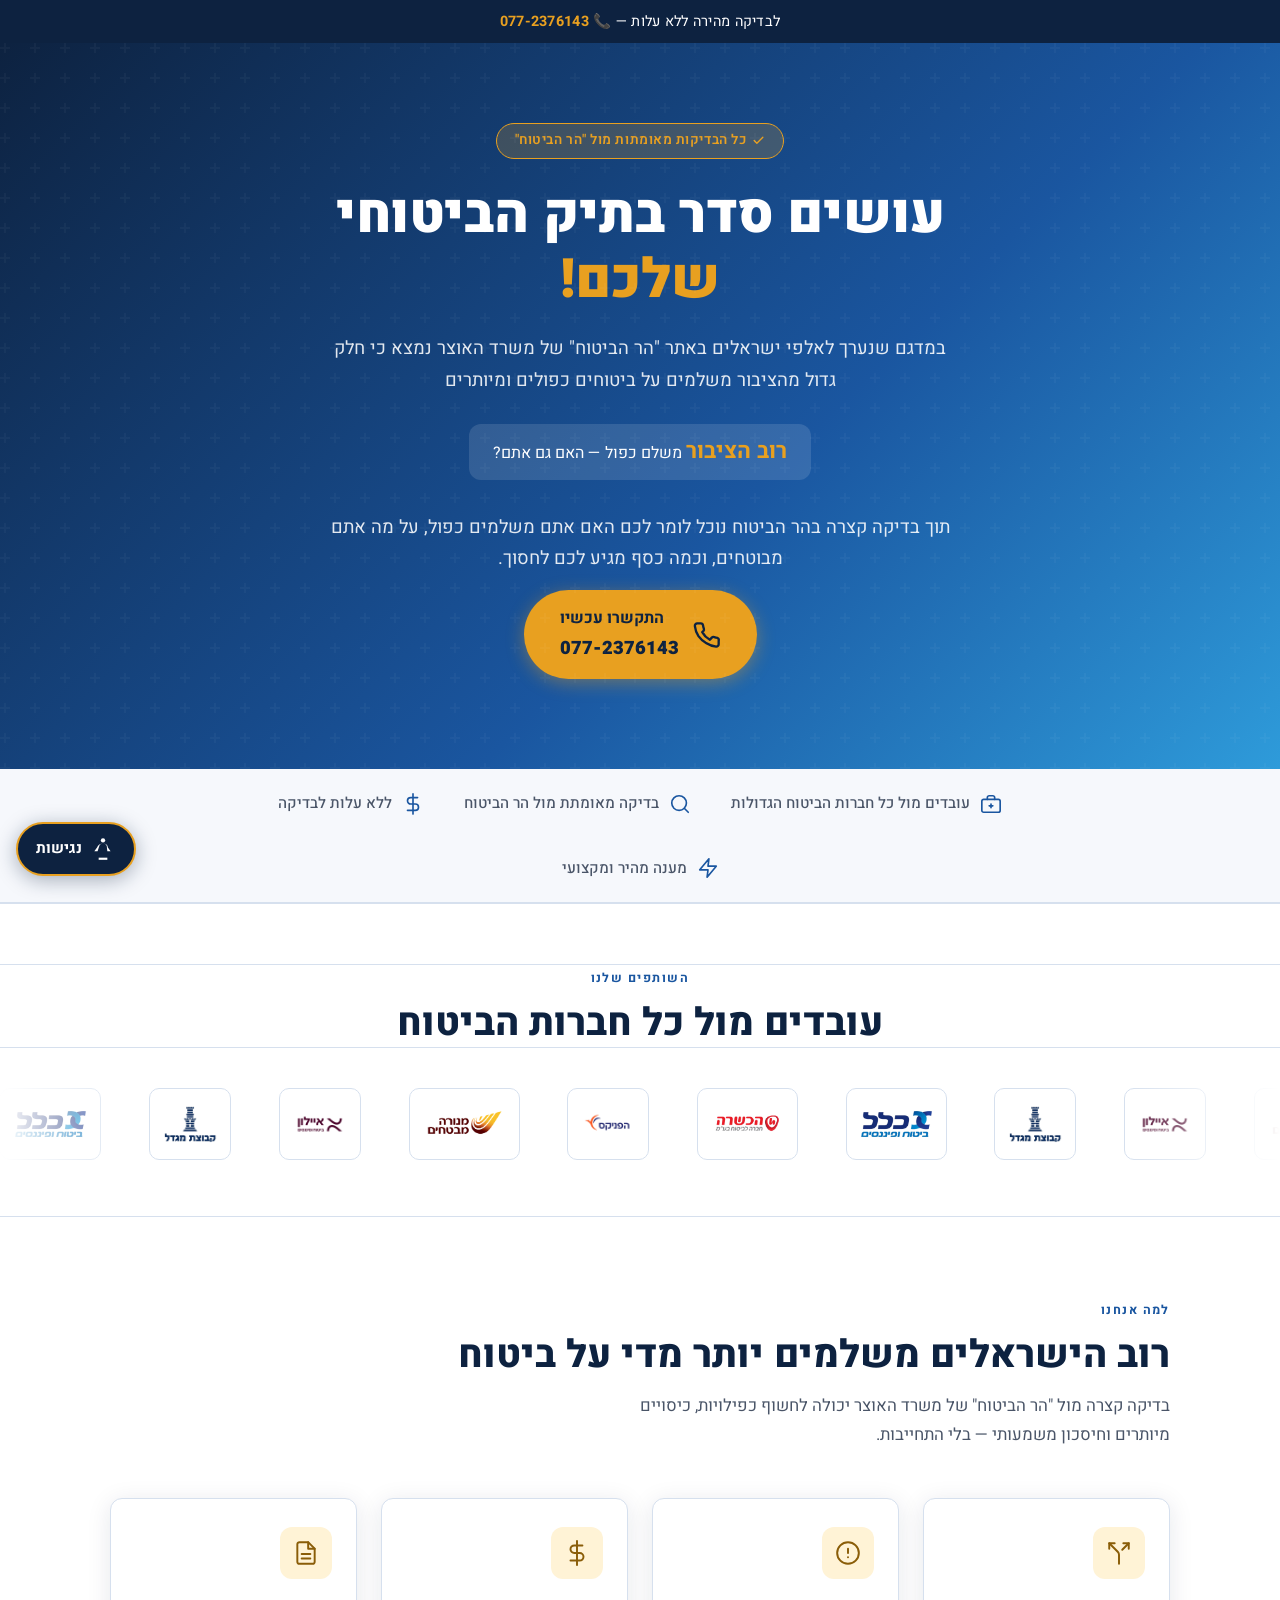
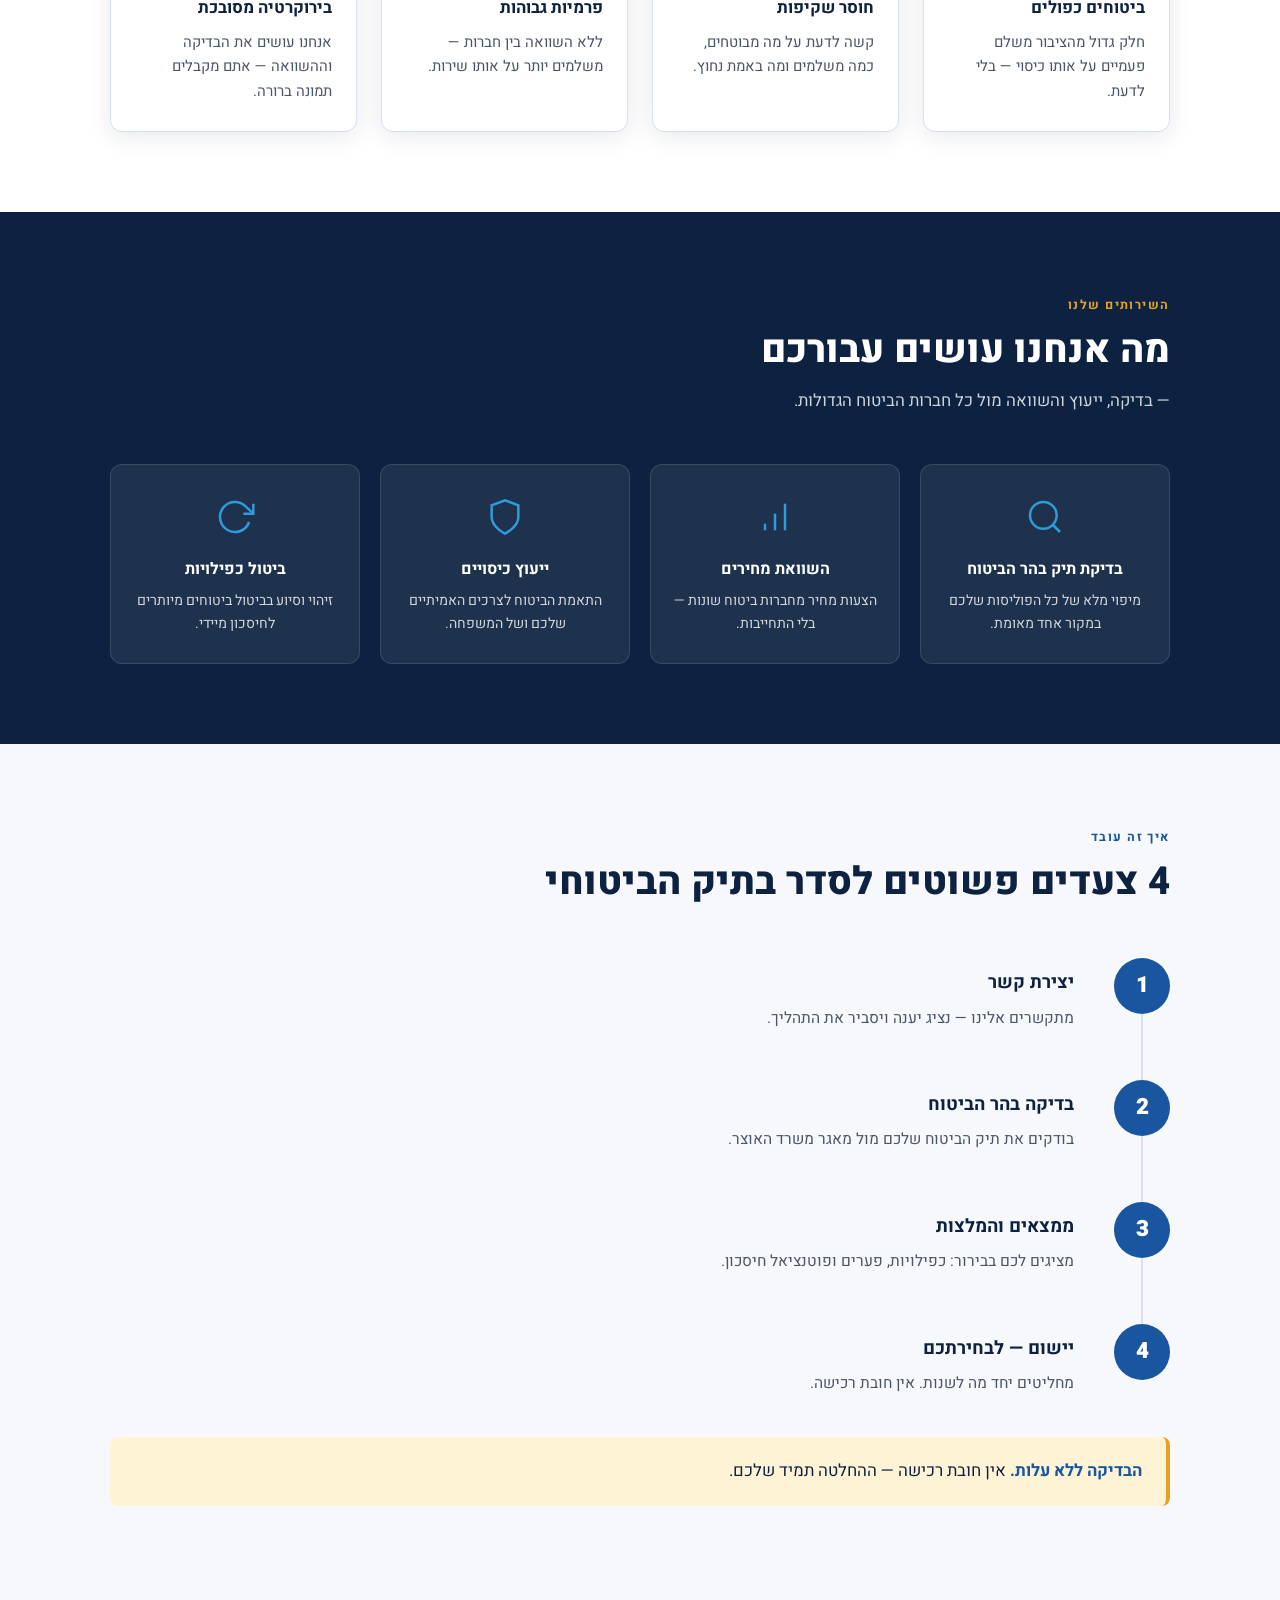
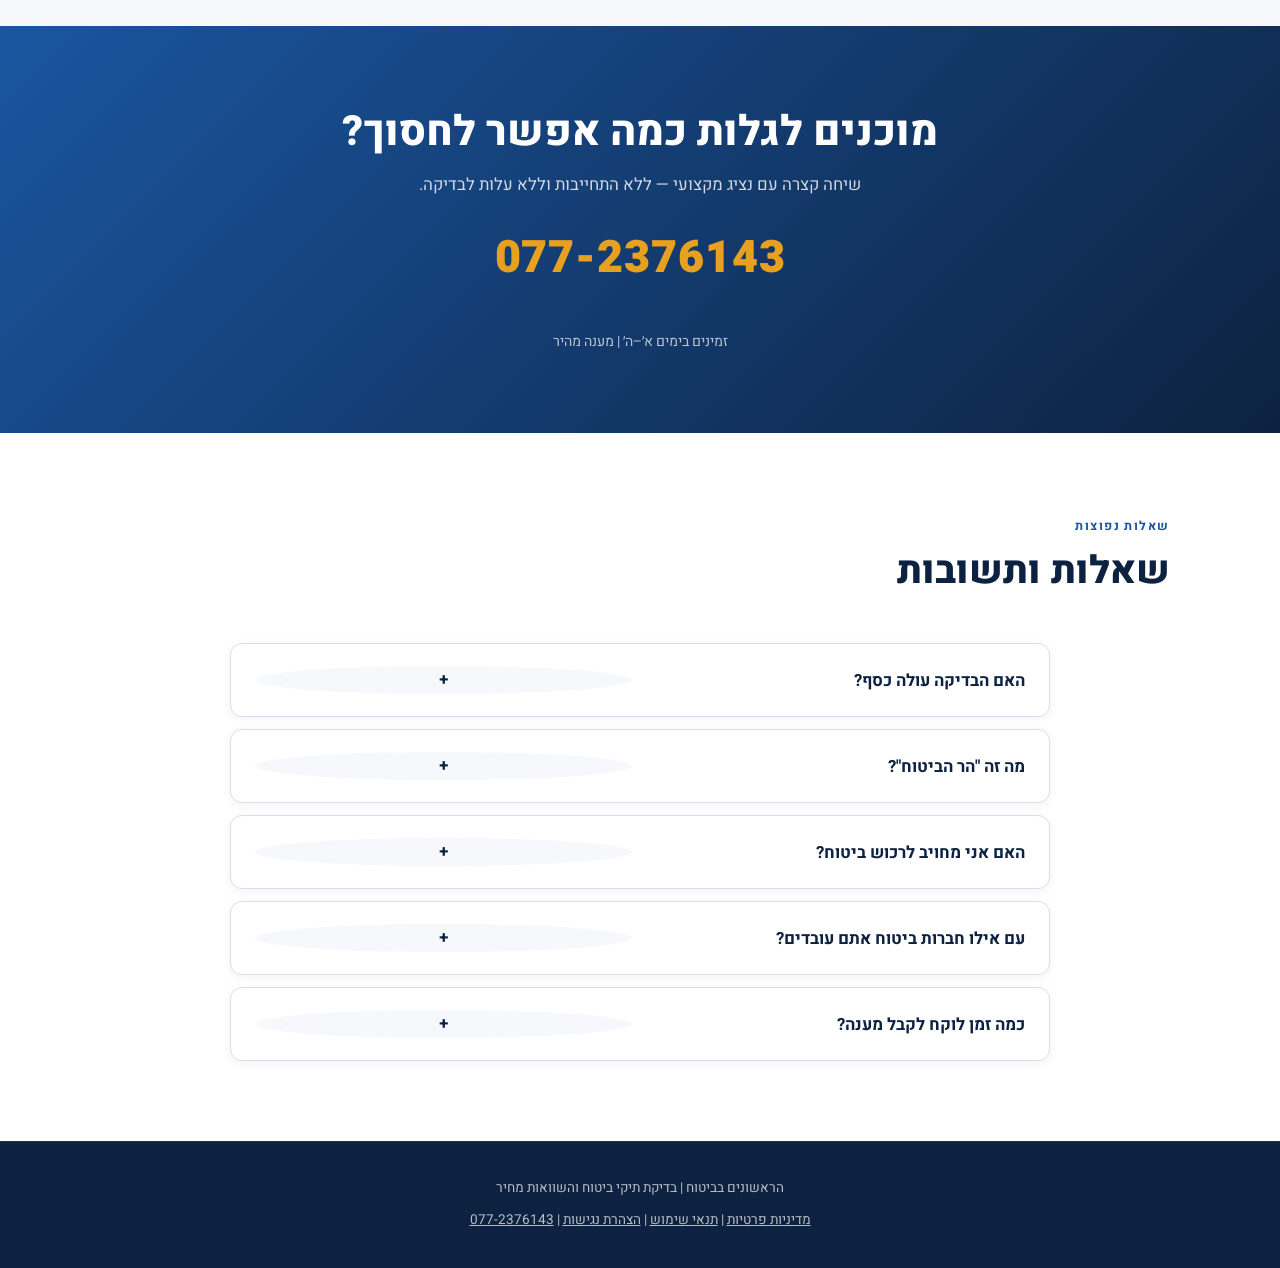
==== commit d7fd84ce: "Add files via upload" ====
--- a/index.html
+++ b/index.html
@@ -858,7 +858,7 @@
 </main>
 
 <footer>
-  <p>הראשונים בביטוח | מפוקחת על ידי רשות שוק ההון, ביטוח וחיסכון</p>
+  <p>הראשונים בביטוח | בדיקת תיקי ביטוח והשוואות מחיר</p>
   <p style="margin-top:10px;">
     <a href="privacy.html">מדיניות פרטיות</a> |
     <a href="terms.html">תנאי שימוש</a> |
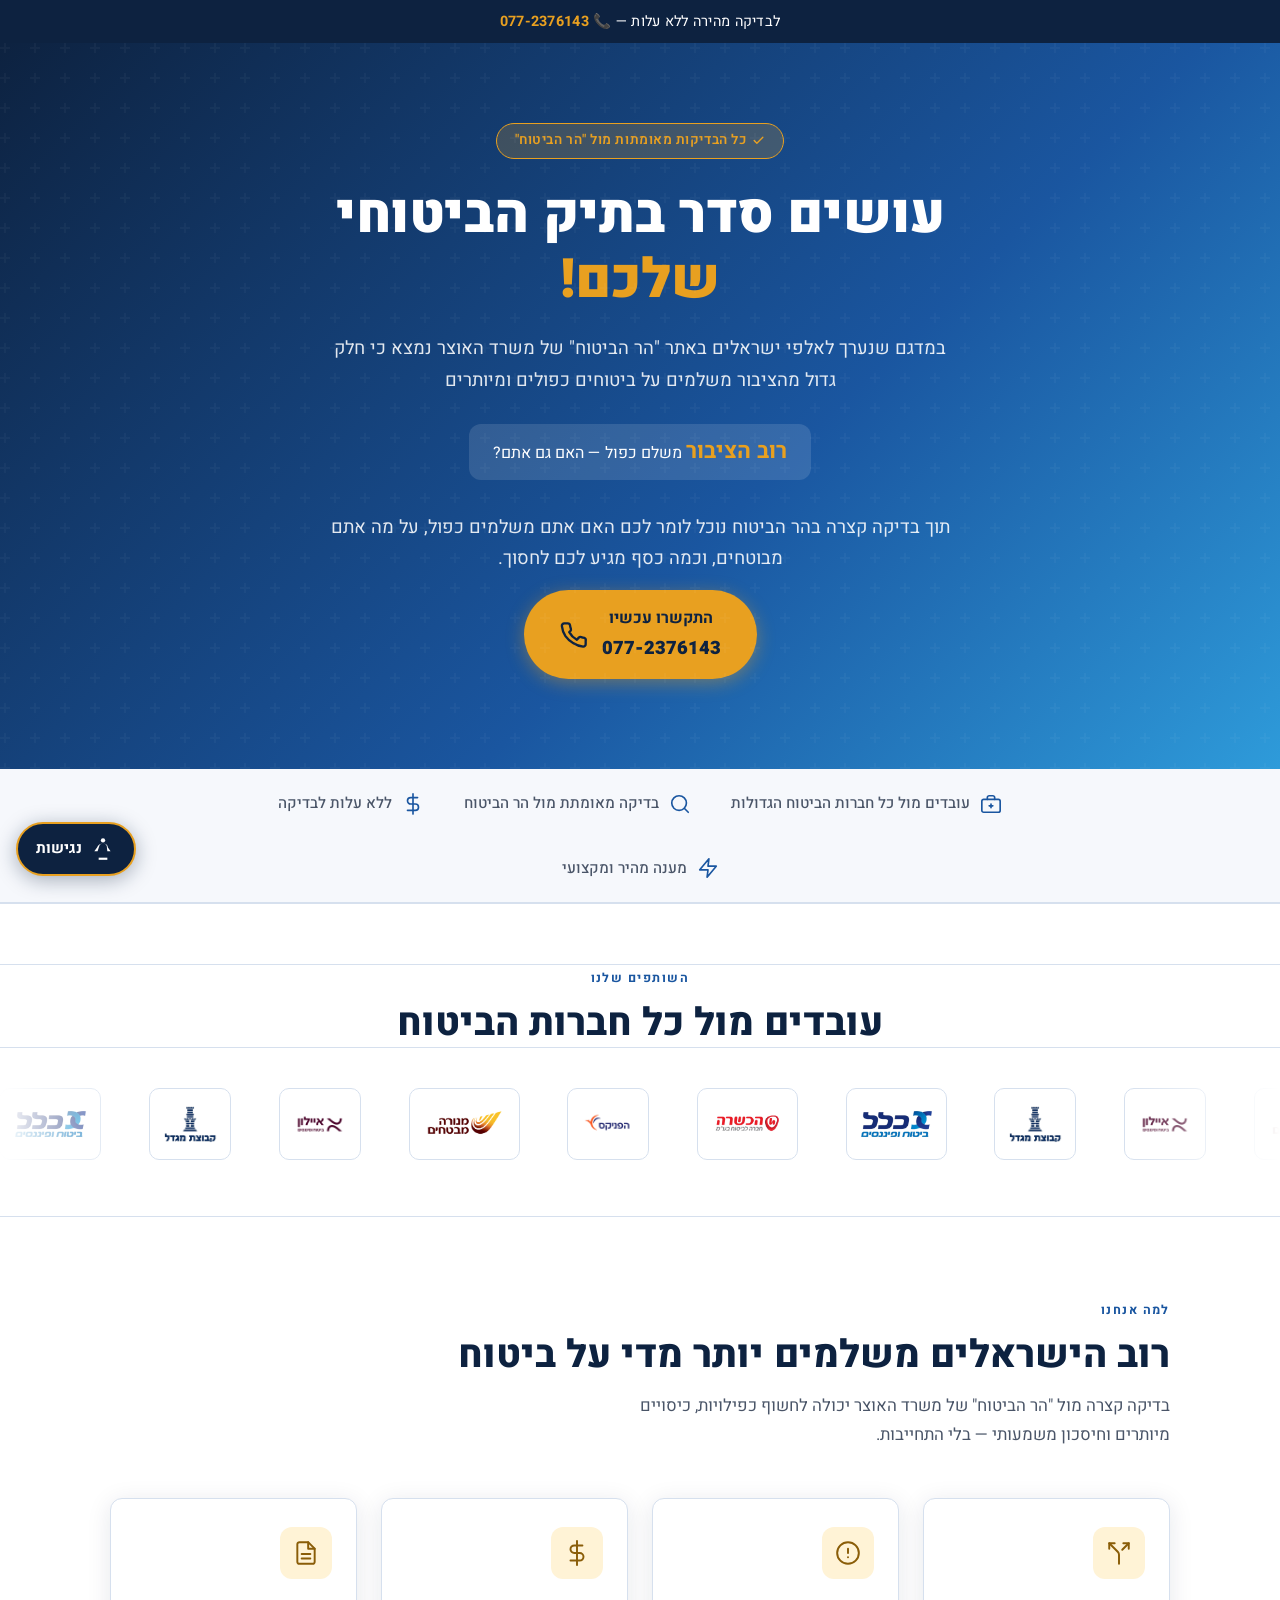
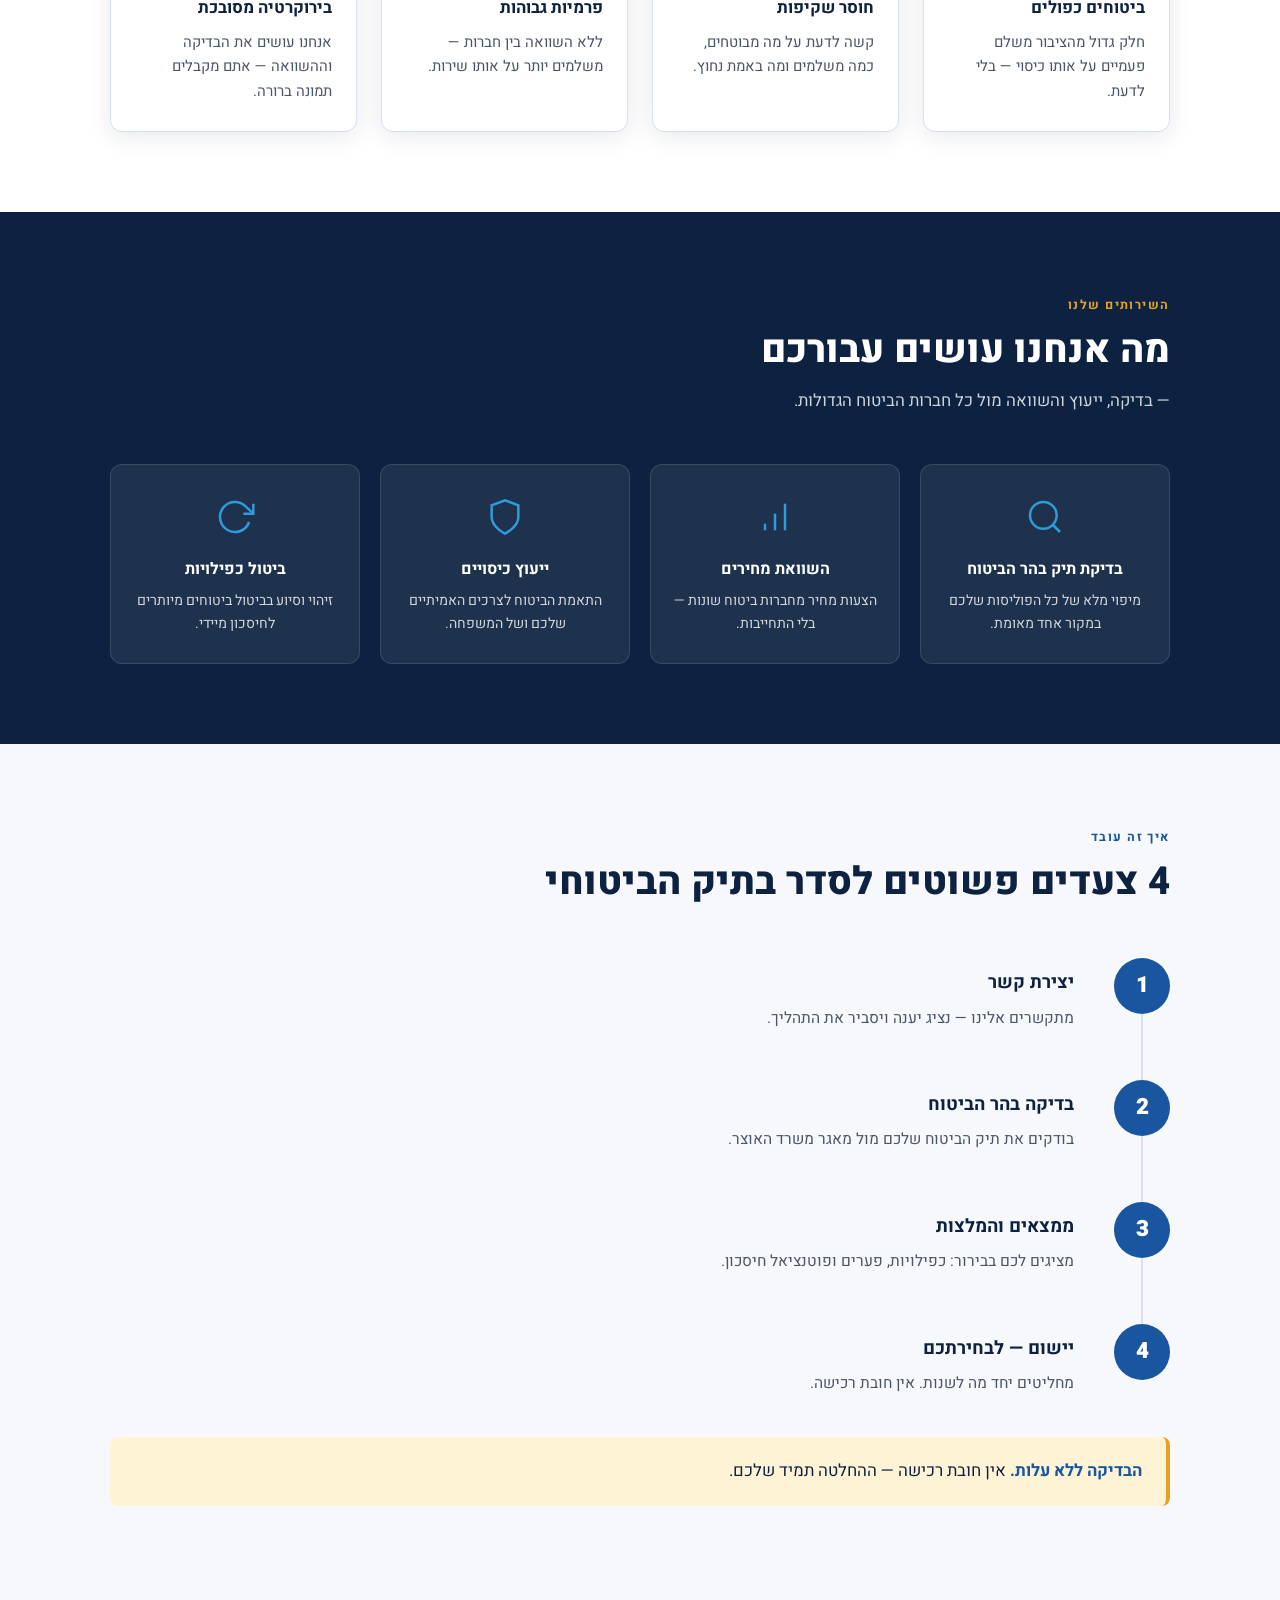
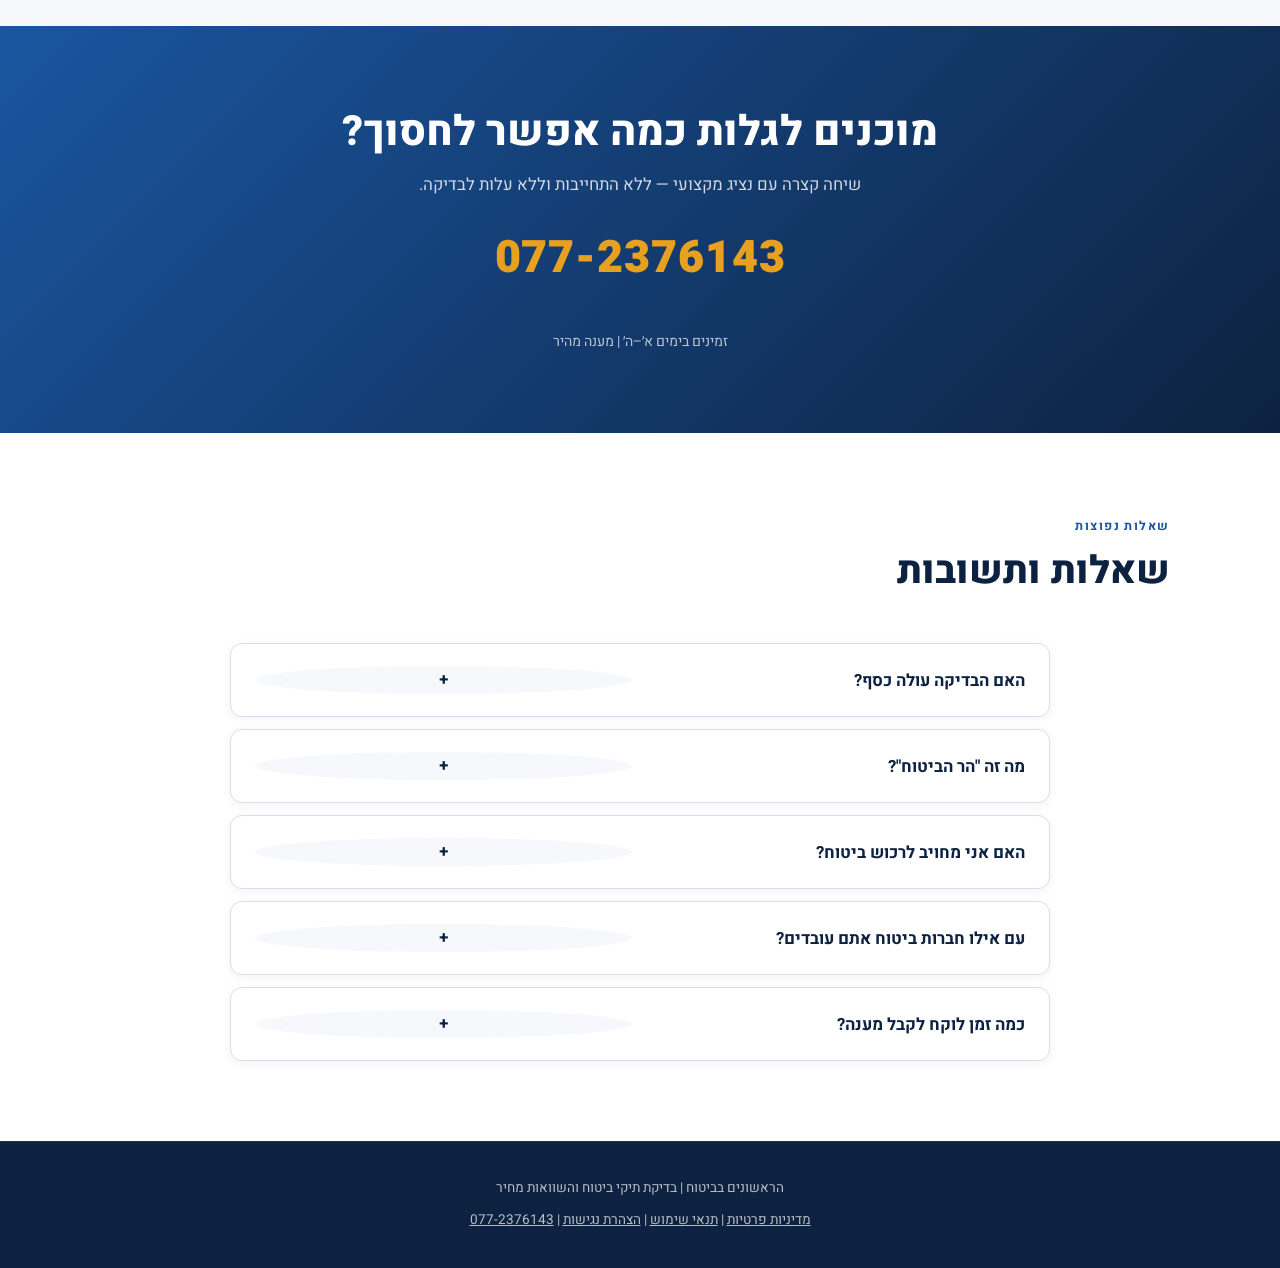
==== commit 671b2bb7: "Rename index (4).html to index.html" ====
--- a/index.html
+++ b/index.html
@@ -73,7 +73,7 @@
       transition: transform .18s, box-shadow .18s;
     }
     .btn-primary .btn-text {
-      display: flex; flex-direction: column; align-items: flex-end; gap: 2px;
+      display: flex; flex-direction: column; align-items: center; gap: 2px;
     }
     .btn-primary .btn-text .btn-label { font-size: 1rem; font-weight: 700; }
     .btn-primary .btn-text .btn-number { font-size: 1.15rem; font-weight: 900; direction: ltr; }
@@ -614,11 +614,11 @@
       </p>
       <div class="hero-ctas">
         <a href="tel:0772376143" class="btn-primary" aria-label="התקשרו עכשיו למספר 077-2376143">
-          <svg width="28" height="28" viewBox="0 0 24 24" fill="none" stroke="currentColor" stroke-width="2" stroke-linecap="round" stroke-linejoin="round" aria-hidden="true" focusable="false"><path d="M22 16.92v3a2 2 0 0 1-2.18 2 19.79 19.79 0 0 1-8.63-3.07A19.5 19.5 0 0 1 4.69 13a19.79 19.79 0 0 1-3.07-8.67A2 2 0 0 1 3.6 2h3a2 2 0 0 1 2 1.72c.127.96.361 1.903.7 2.81a2 2 0 0 1-.45 2.11L7.91 9.56a16 16 0 0 0 6.56 6.56l1.62-1.86a2 2 0 0 1 2.11-.45c.907.339 1.85.573 2.81.7A2 2 0 0 1 22 16.92z"/></svg>
           <span class="btn-text">
             <span class="btn-label">התקשרו עכשיו</span>
             <span class="btn-number">077-2376143</span>
           </span>
+          <svg width="28" height="28" viewBox="0 0 24 24" fill="none" stroke="currentColor" stroke-width="2" stroke-linecap="round" stroke-linejoin="round" aria-hidden="true" focusable="false"><path d="M22 16.92v3a2 2 0 0 1-2.18 2 19.79 19.79 0 0 1-8.63-3.07A19.5 19.5 0 0 1 4.69 13a19.79 19.79 0 0 1-3.07-8.67A2 2 0 0 1 3.6 2h3a2 2 0 0 1 2 1.72c.127.96.361 1.903.7 2.81a2 2 0 0 1-.45 2.11L7.91 9.56a16 16 0 0 0 6.56 6.56l1.62-1.86a2 2 0 0 1 2.11-.45c.907.339 1.85.573 2.81.7A2 2 0 0 1 22 16.92z"/></svg>
         </a>
       </div>
     </div>
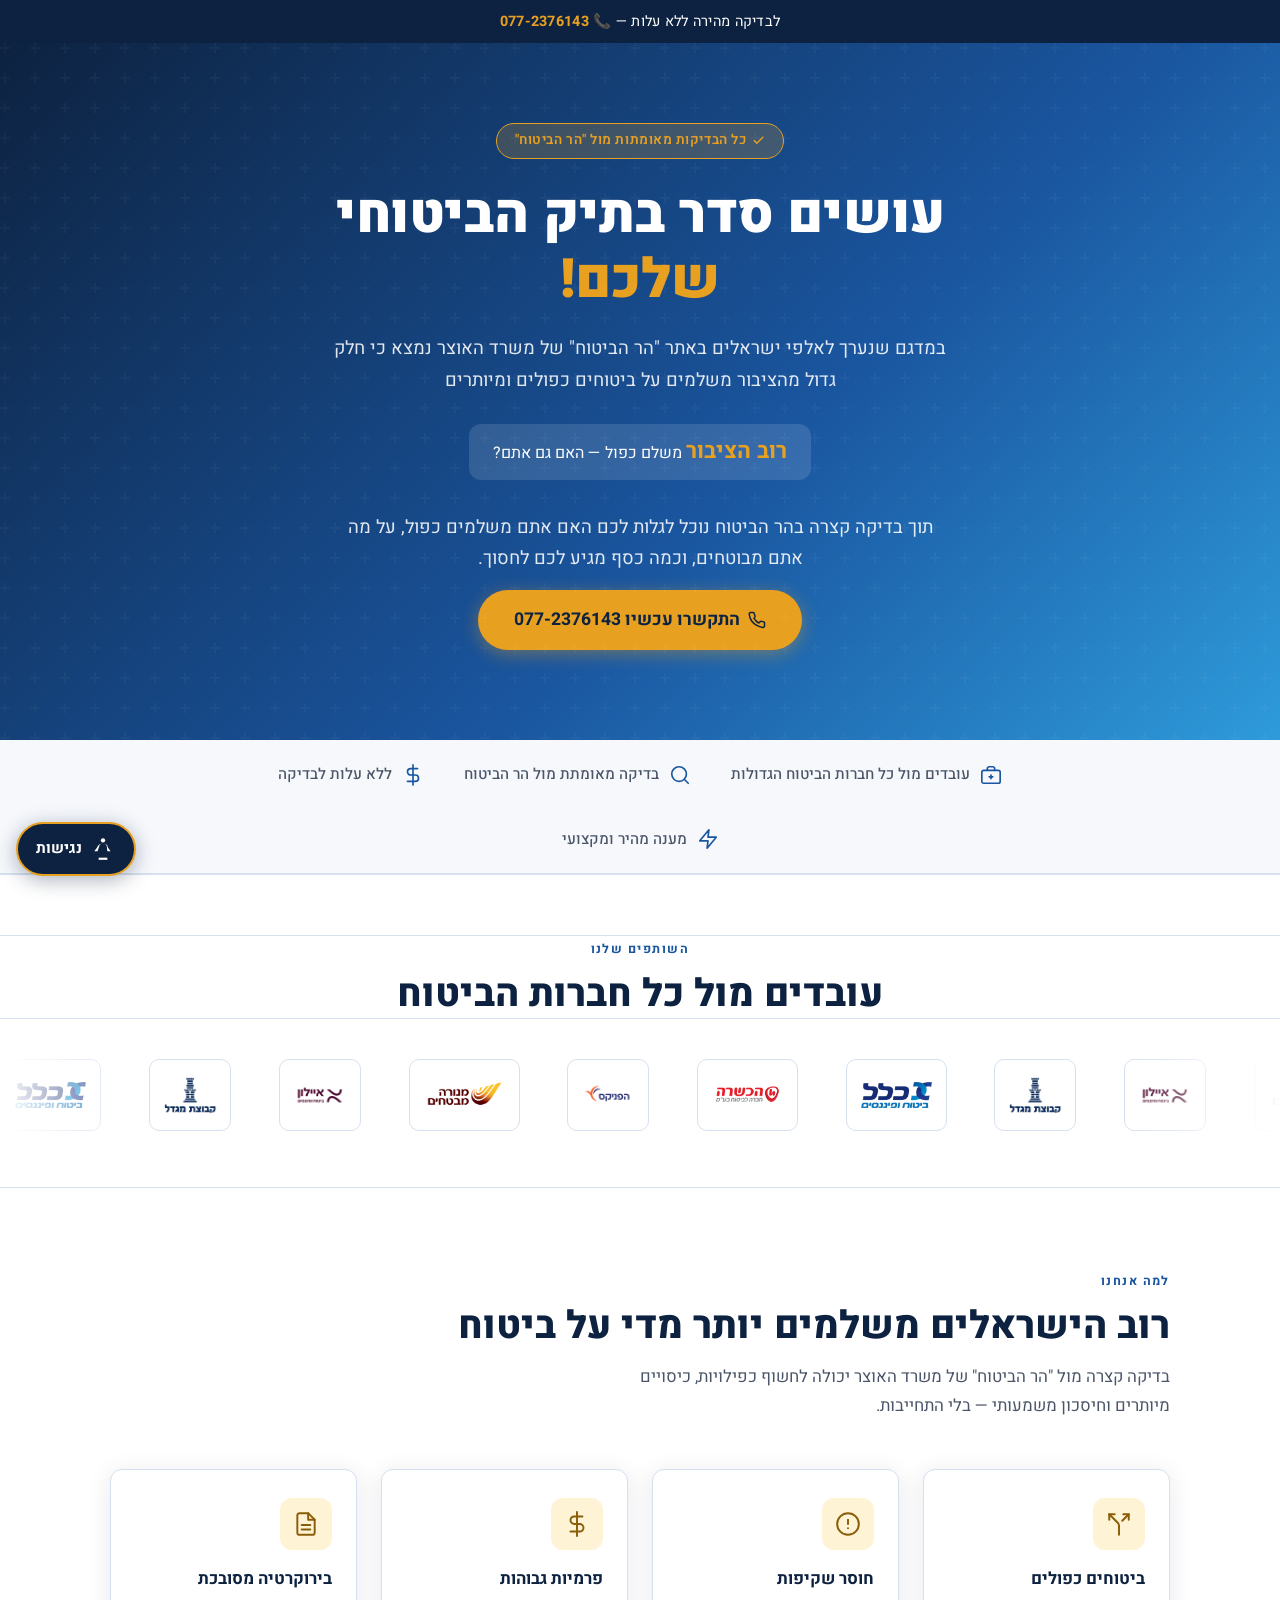
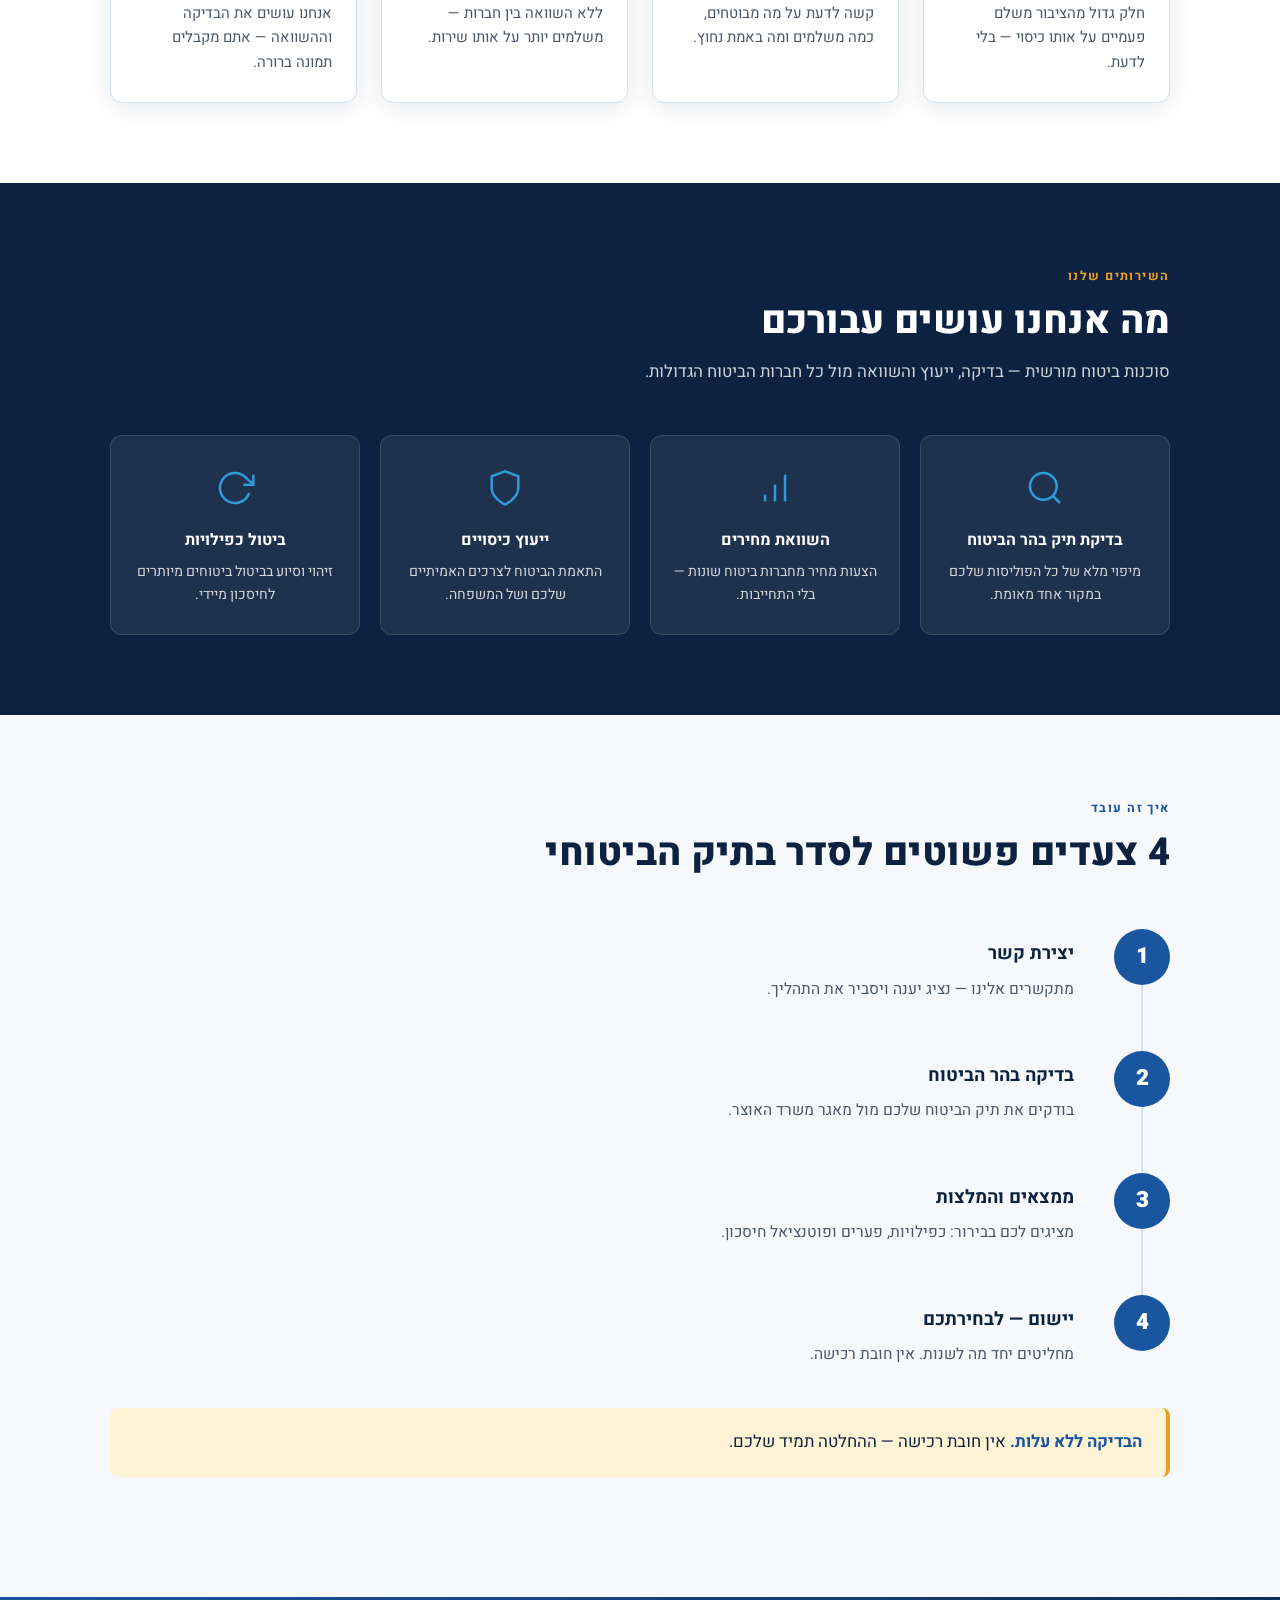
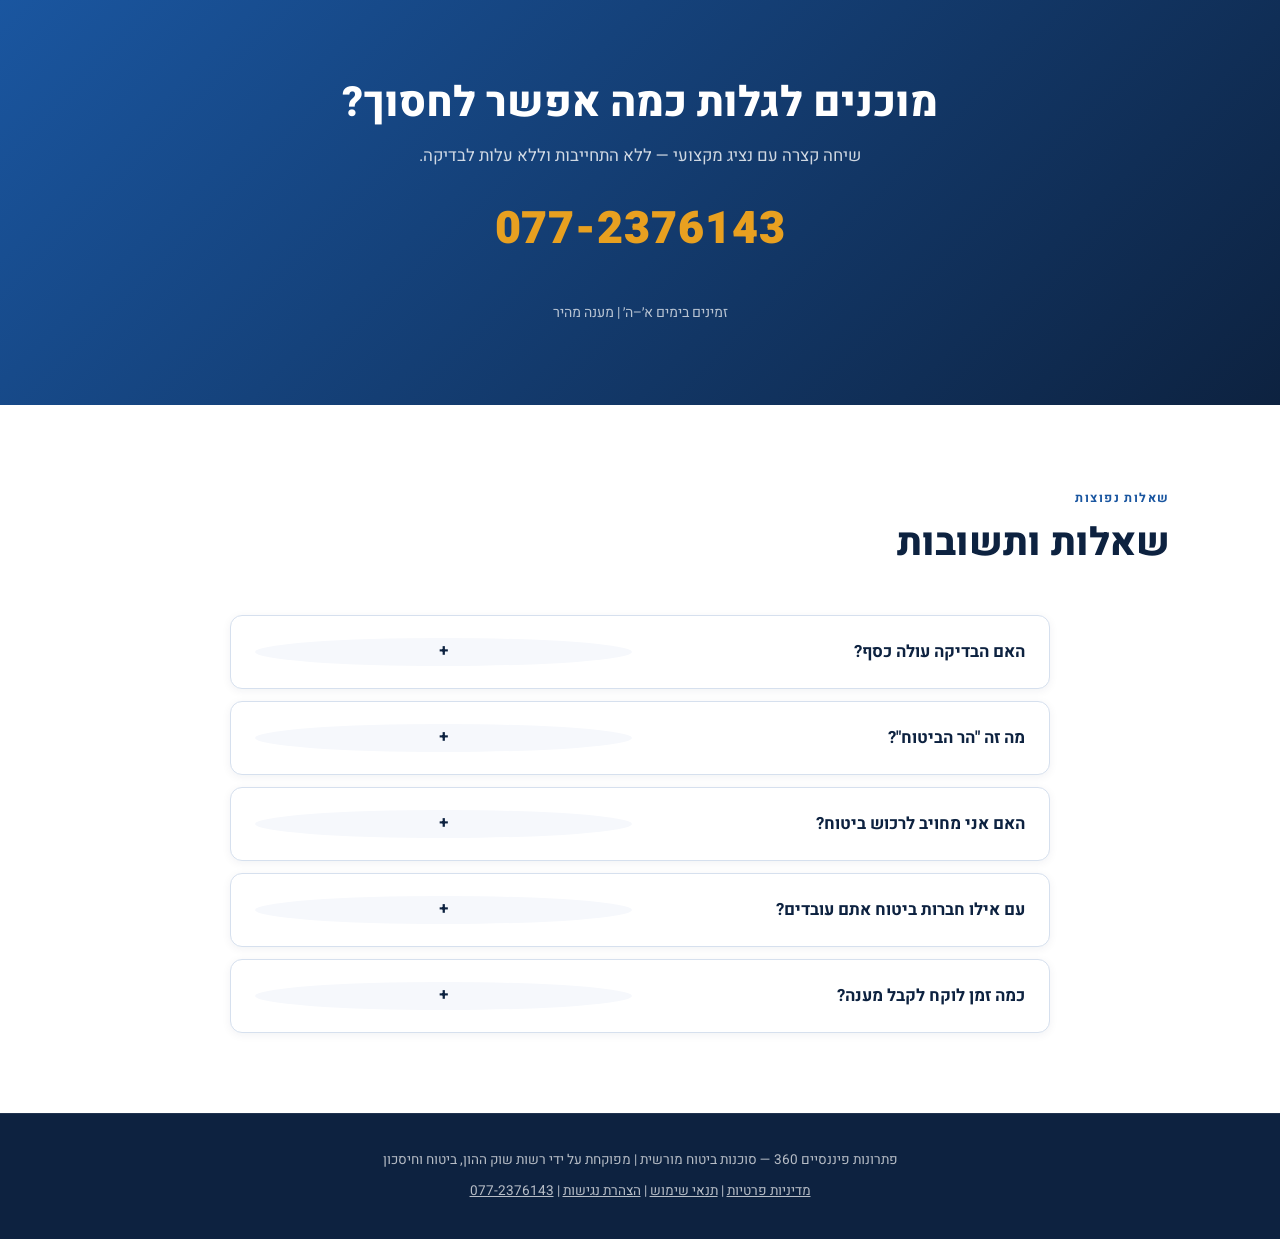
==== commit bfd8d4fa: "Add files via upload" ====
--- a/index.html
+++ b/index.html
@@ -3,7 +3,7 @@
 <head>
   <meta charset="UTF-8">
   <meta name="viewport" content="width=device-width, initial-scale=1.0">
-  <title>עושים סדר בתיק הביטוחי שלכם | הראשונים בביטוח</title>
+  <title>עושים סדר בתיק הביטוחי שלכם | פתרונות פיננסיים 360</title>
   <meta name="description" content="חלק גדול מהישראלים משלמים על ביטוחים כפולים. בדיקה קצרה בהר הביטוח תחשוף לכם כמה כסף אתם יכולים לחסוך. התקשרו עכשיו 077-2376143">
 
   <!-- Preconnect for performance -->
@@ -64,7 +64,7 @@
     .container { max-width: 1100px; margin: 0 auto; padding: 0 20px; }
 
     .btn-primary {
-      display: inline-flex; align-items: center; gap: 14px;
+      display: inline-flex; align-items: center; gap: 8px;
       background: var(--gold); color: var(--navy);
       font-weight: 700; font-size: 1.1rem;
       padding: 16px 36px; border-radius: 50px;
@@ -72,12 +72,6 @@
       box-shadow: 0 4px 18px rgba(232,160,32,0.40);
       transition: transform .18s, box-shadow .18s;
     }
-    .btn-primary .btn-text {
-      display: flex; flex-direction: column; align-items: center; gap: 2px;
-    }
-    .btn-primary .btn-text .btn-label { font-size: 1rem; font-weight: 700; }
-    .btn-primary .btn-text .btn-number { font-size: 1.15rem; font-weight: 900; direction: ltr; }
-    .btn-primary svg { width: 28px; height: 28px; flex-shrink: 0; }
     .btn-primary:hover { transform: translateY(-2px); box-shadow: 0 8px 28px rgba(232,160,32,0.50); }
     .btn-primary:focus-visible { box-shadow: var(--focus-ring); }
 
@@ -582,6 +576,14 @@
       font-size: 0.85rem; color: var(--blue); font-weight: 600;
     }
   </style>
+  <!-- Google tag (gtag.js) -->
+  <script async src="https://www.googletagmanager.com/gtag/js?id=AW-18192959173"></script>
+  <script>
+    window.dataLayer = window.dataLayer || [];
+    function gtag(){dataLayer.push(arguments);}
+    gtag('js', new Date());
+    gtag('config', 'AW-18192959173');
+  </script>
 </head>
 <body>
 
@@ -610,15 +612,12 @@
         <strong>רוב הציבור</strong> משלם כפול — האם גם אתם?
       </div>
       <p class="hero-sub">
-        תוך בדיקה קצרה בהר הביטוח נוכל לומר לכם האם אתם משלמים כפול, על מה אתם מבוטחים, וכמה כסף מגיע לכם לחסוך.
+        תוך בדיקה קצרה בהר הביטוח נוכל לגלות לכם האם אתם משלמים כפול, על מה אתם מבוטחים, וכמה כסף מגיע לכם לחסוך.
       </p>
       <div class="hero-ctas">
         <a href="tel:0772376143" class="btn-primary" aria-label="התקשרו עכשיו למספר 077-2376143">
-          <span class="btn-text">
-            <span class="btn-label">התקשרו עכשיו</span>
-            <span class="btn-number">077-2376143</span>
-          </span>
-          <svg width="28" height="28" viewBox="0 0 24 24" fill="none" stroke="currentColor" stroke-width="2" stroke-linecap="round" stroke-linejoin="round" aria-hidden="true" focusable="false"><path d="M22 16.92v3a2 2 0 0 1-2.18 2 19.79 19.79 0 0 1-8.63-3.07A19.5 19.5 0 0 1 4.69 13a19.79 19.79 0 0 1-3.07-8.67A2 2 0 0 1 3.6 2h3a2 2 0 0 1 2 1.72c.127.96.361 1.903.7 2.81a2 2 0 0 1-.45 2.11L7.91 9.56a16 16 0 0 0 6.56 6.56l1.62-1.86a2 2 0 0 1 2.11-.45c.907.339 1.85.573 2.81.7A2 2 0 0 1 22 16.92z"/></svg>
+          <svg width="18" height="18" viewBox="0 0 24 24" fill="none" stroke="currentColor" stroke-width="2" stroke-linecap="round" stroke-linejoin="round" aria-hidden="true" focusable="false"><path d="M22 16.92v3a2 2 0 0 1-2.18 2 19.79 19.79 0 0 1-8.63-3.07A19.5 19.5 0 0 1 4.69 13a19.79 19.79 0 0 1-3.07-8.67A2 2 0 0 1 3.6 2h3a2 2 0 0 1 2 1.72c.127.96.361 1.903.7 2.81a2 2 0 0 1-.45 2.11L7.91 9.56a16 16 0 0 0 6.56 6.56l1.62-1.86a2 2 0 0 1 2.11-.45c.907.339 1.85.573 2.81.7A2 2 0 0 1 22 16.92z"/></svg>
+          התקשרו עכשיו 077-2376143
         </a>
       </div>
     </div>
@@ -720,7 +719,7 @@
   <div class="container">
     <span class="section-label">השירותים שלנו</span>
     <h2 id="services-heading" class="section-title">מה אנחנו עושים עבורכם</h2>
-    <p class="section-lead"> — בדיקה, ייעוץ והשוואה מול כל חברות הביטוח הגדולות.</p>
+    <p class="section-lead">סוכנות ביטוח מורשית — בדיקה, ייעוץ והשוואה מול כל חברות הביטוח הגדולות.</p>
     <div class="services-grid">
       <article class="service-card">
         <div class="sicon" aria-hidden="true"><svg viewBox="0 0 24 24" fill="none" stroke="currentColor" stroke-width="1.5"><circle cx="11" cy="11" r="8"/><line x1="21" y1="21" x2="16.65" y2="16.65"/></svg></div>
@@ -858,7 +857,7 @@
 </main>
 
 <footer>
-  <p>הראשונים בביטוח | בדיקת תיקי ביטוח והשוואות מחיר</p>
+  <p>פתרונות פיננסיים 360 — סוכנות ביטוח מורשית | מפוקחת על ידי רשות שוק ההון, ביטוח וחיסכון</p>
   <p style="margin-top:10px;">
     <a href="privacy.html">מדיניות פרטיות</a> |
     <a href="terms.html">תנאי שימוש</a> |
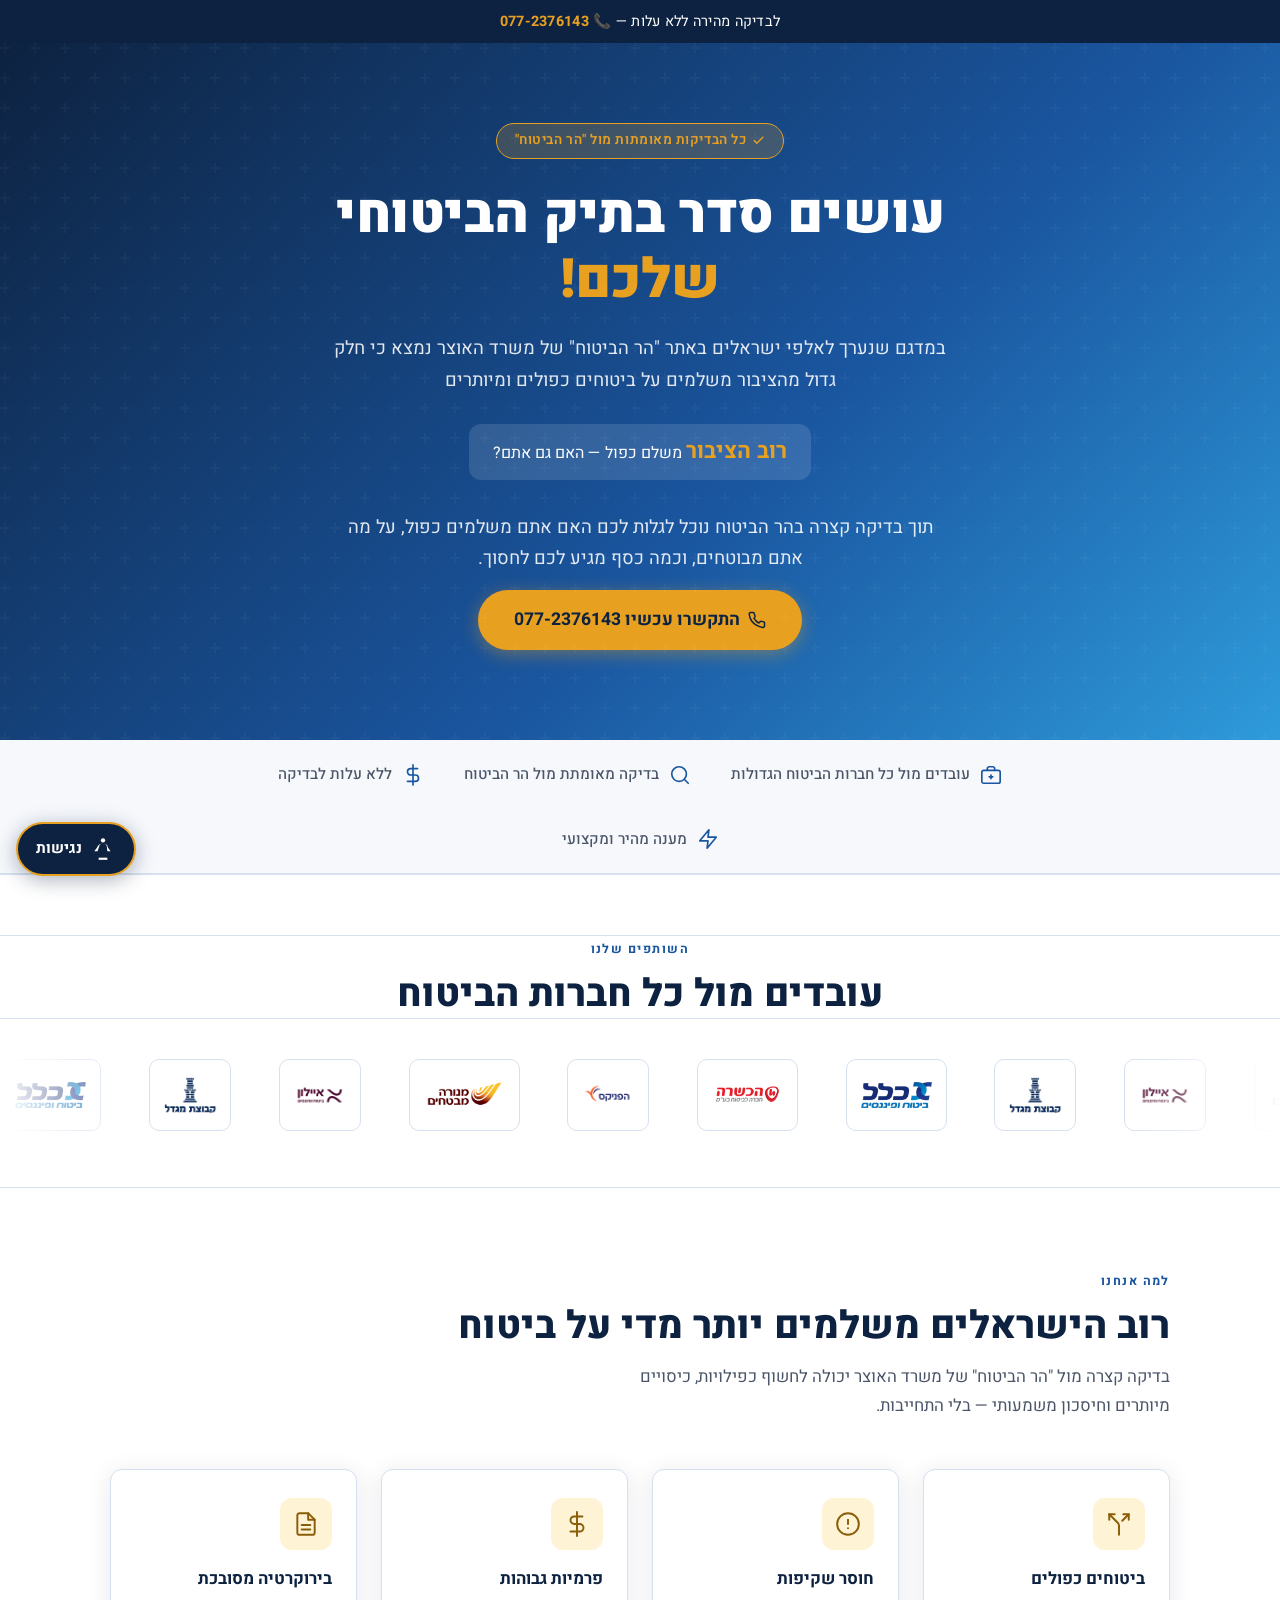
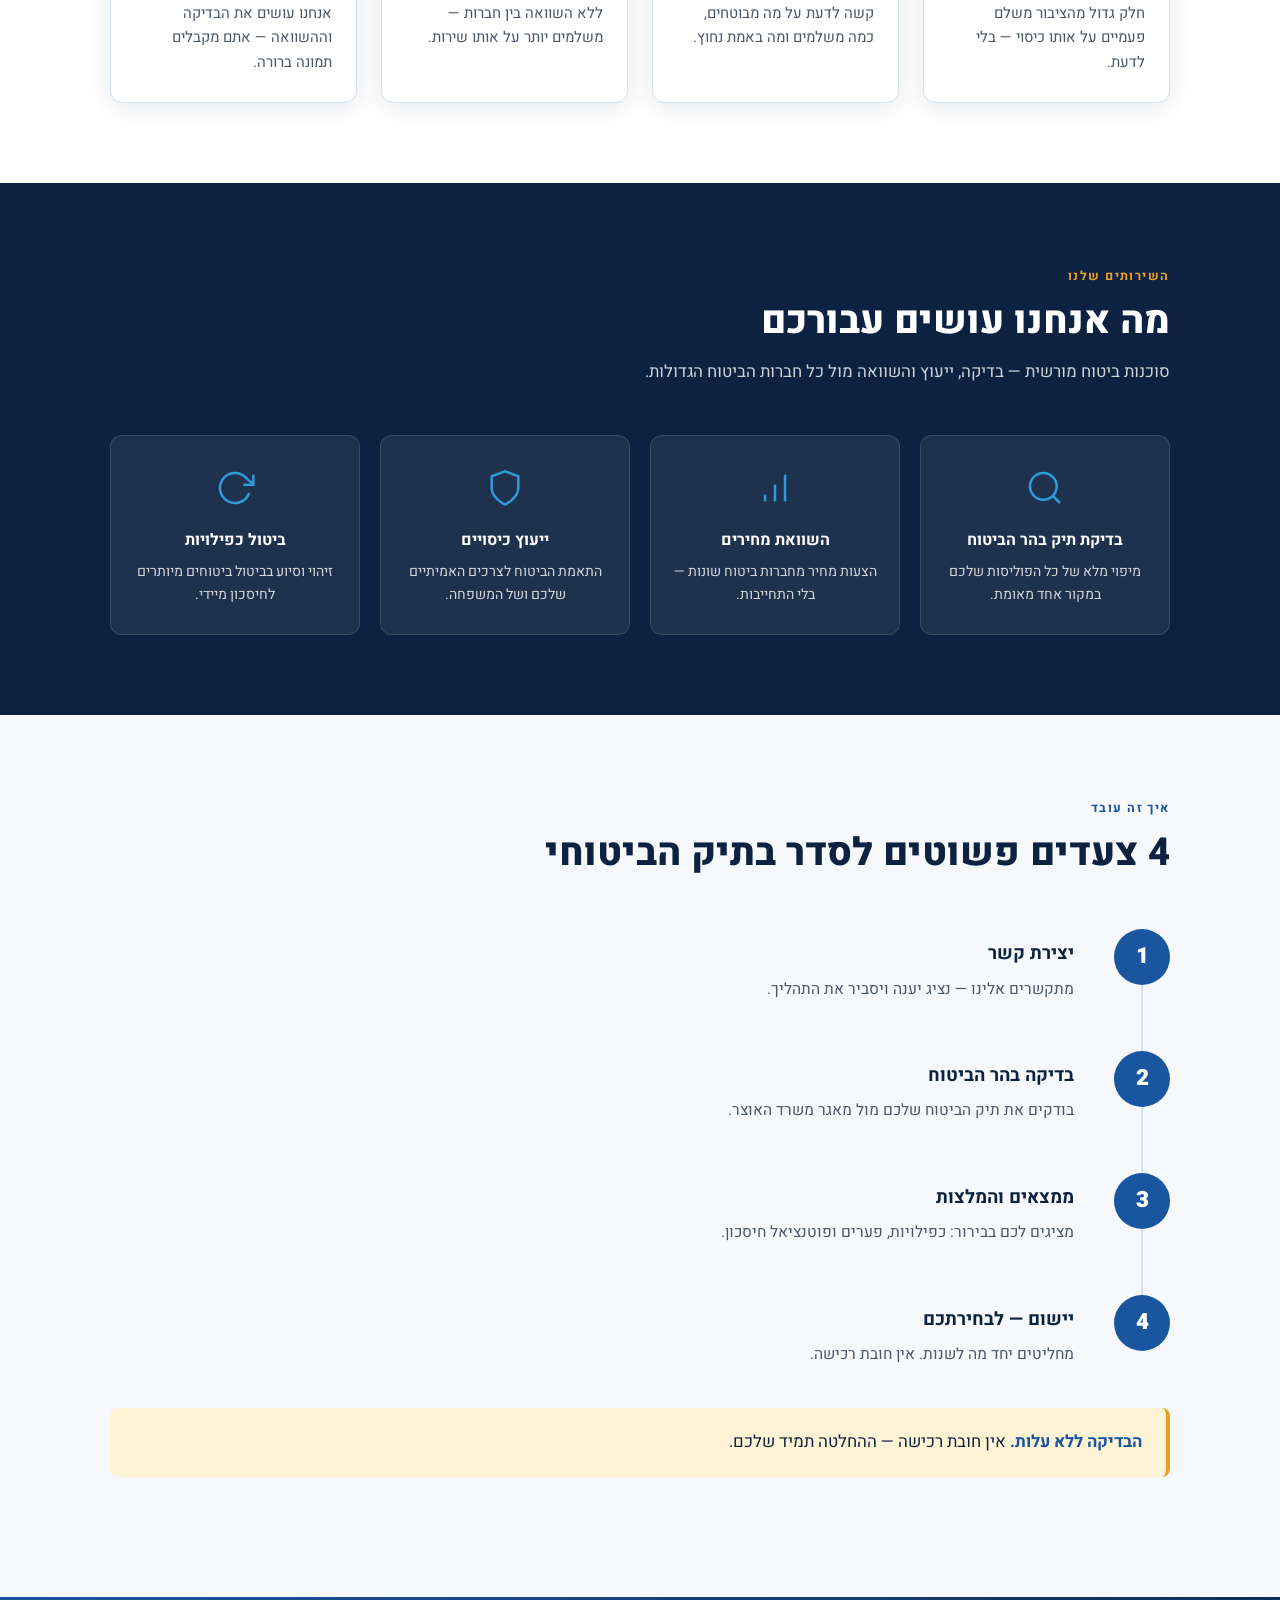
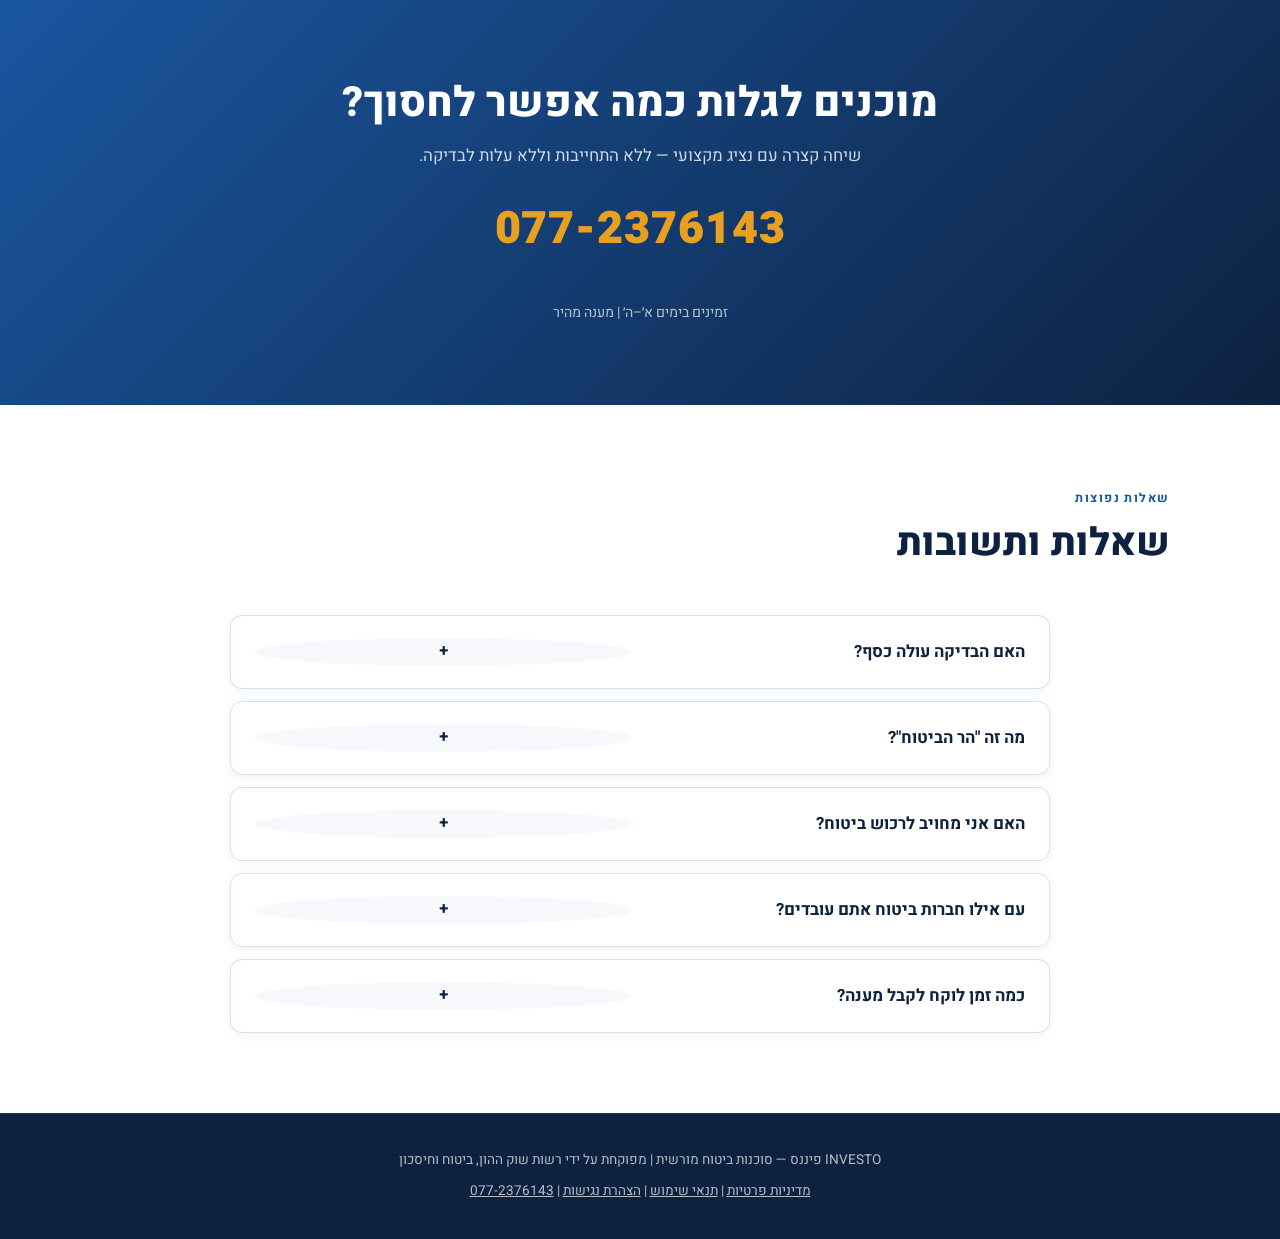
==== commit 5cbbaf14: "Add files via upload" ====
--- a/index.html
+++ b/index.html
@@ -3,7 +3,7 @@
 <head>
   <meta charset="UTF-8">
   <meta name="viewport" content="width=device-width, initial-scale=1.0">
-  <title>עושים סדר בתיק הביטוחי שלכם | פתרונות פיננסיים 360</title>
+  <title>עושים סדר בתיק הביטוחי שלכם | INVESTO פיננס</title>
   <meta name="description" content="חלק גדול מהישראלים משלמים על ביטוחים כפולים. בדיקה קצרה בהר הביטוח תחשוף לכם כמה כסף אתם יכולים לחסוך. התקשרו עכשיו 077-2376143">
 
   <!-- Preconnect for performance -->
@@ -577,12 +577,12 @@
     }
   </style>
   <!-- Google tag (gtag.js) -->
-  <script async src="https://www.googletagmanager.com/gtag/js?id=AW-18192959173"></script>
+  <script async src="https://www.googletagmanager.com/gtag/js?id=AW-18282981407"></script>
   <script>
     window.dataLayer = window.dataLayer || [];
     function gtag(){dataLayer.push(arguments);}
     gtag('js', new Date());
-    gtag('config', 'AW-18192959173');
+    gtag('config', 'AW-18282981407');
   </script>
 </head>
 <body>
@@ -857,7 +857,7 @@
 </main>
 
 <footer>
-  <p>פתרונות פיננסיים 360 — סוכנות ביטוח מורשית | מפוקחת על ידי רשות שוק ההון, ביטוח וחיסכון</p>
+  <p>INVESTO פיננס — סוכנות ביטוח מורשית | מפוקחת על ידי רשות שוק ההון, ביטוח וחיסכון</p>
   <p style="margin-top:10px;">
     <a href="privacy.html">מדיניות פרטיות</a> |
     <a href="terms.html">תנאי שימוש</a> |
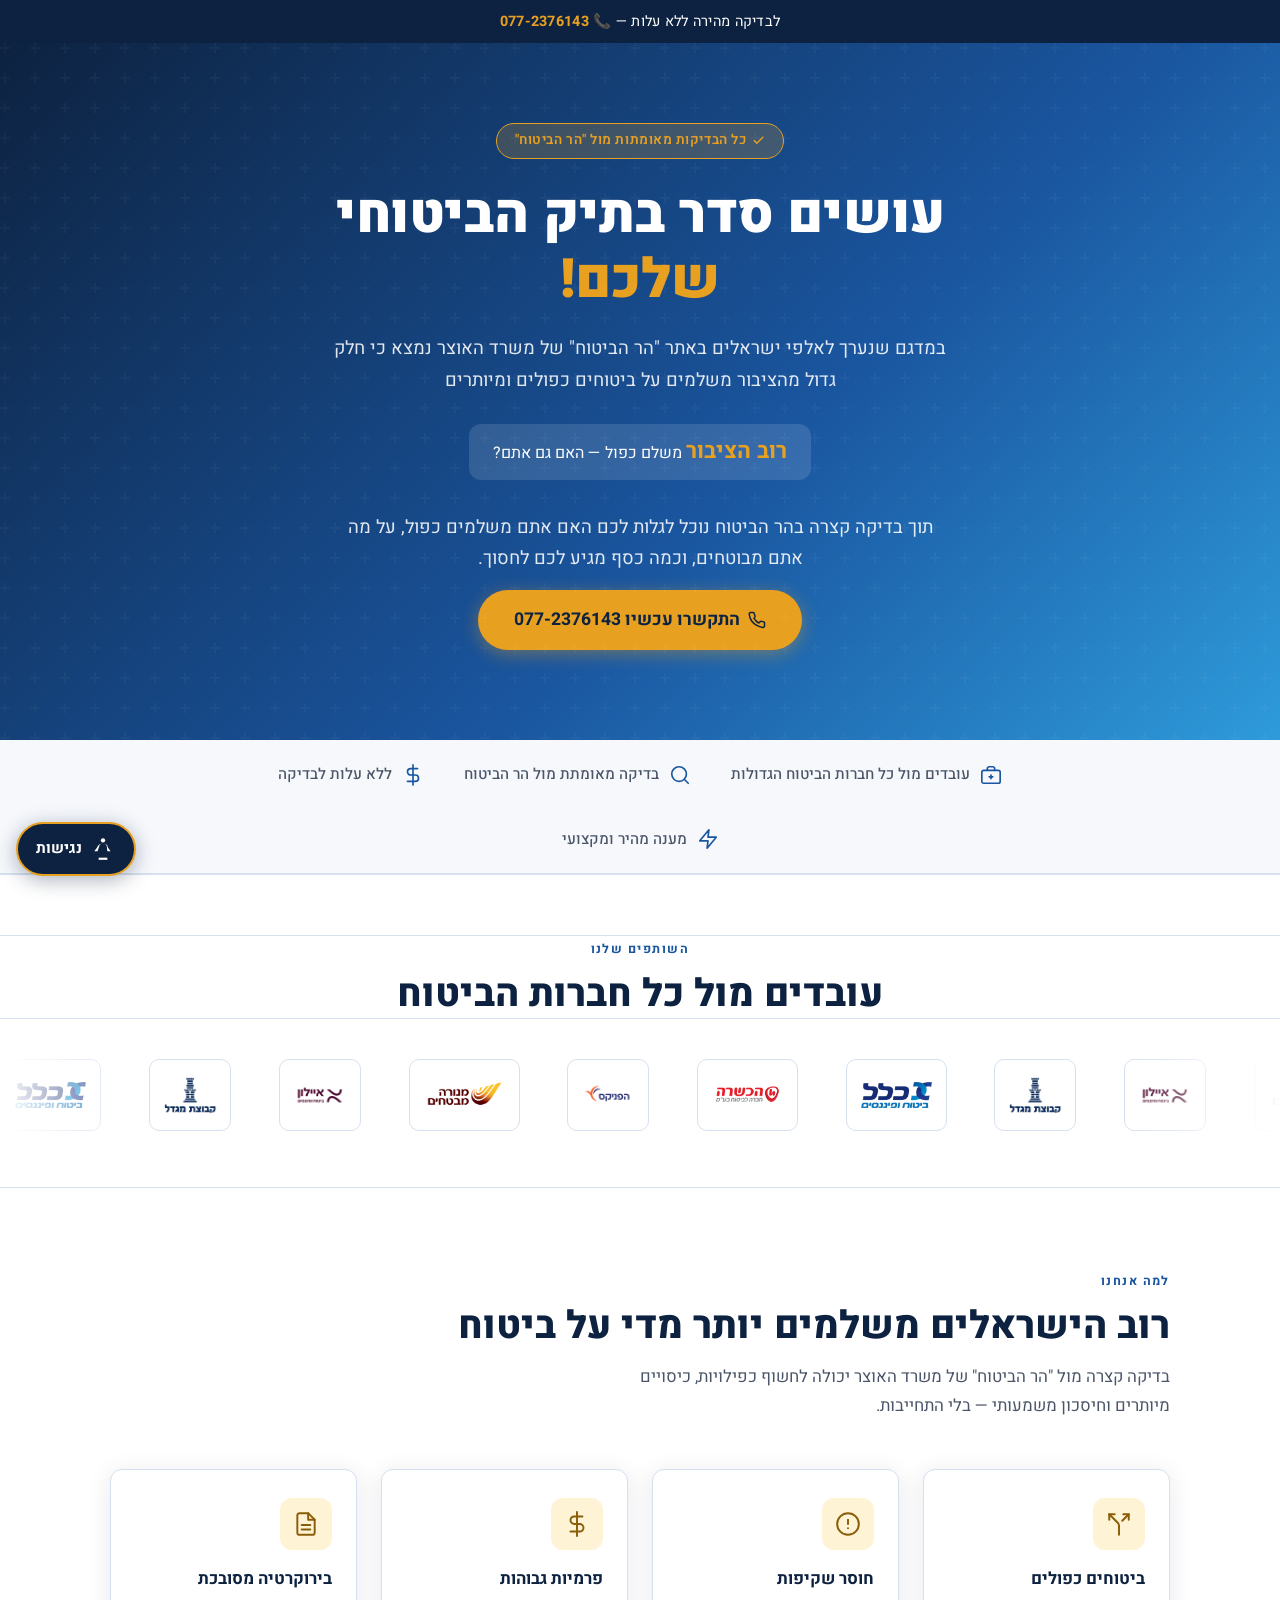
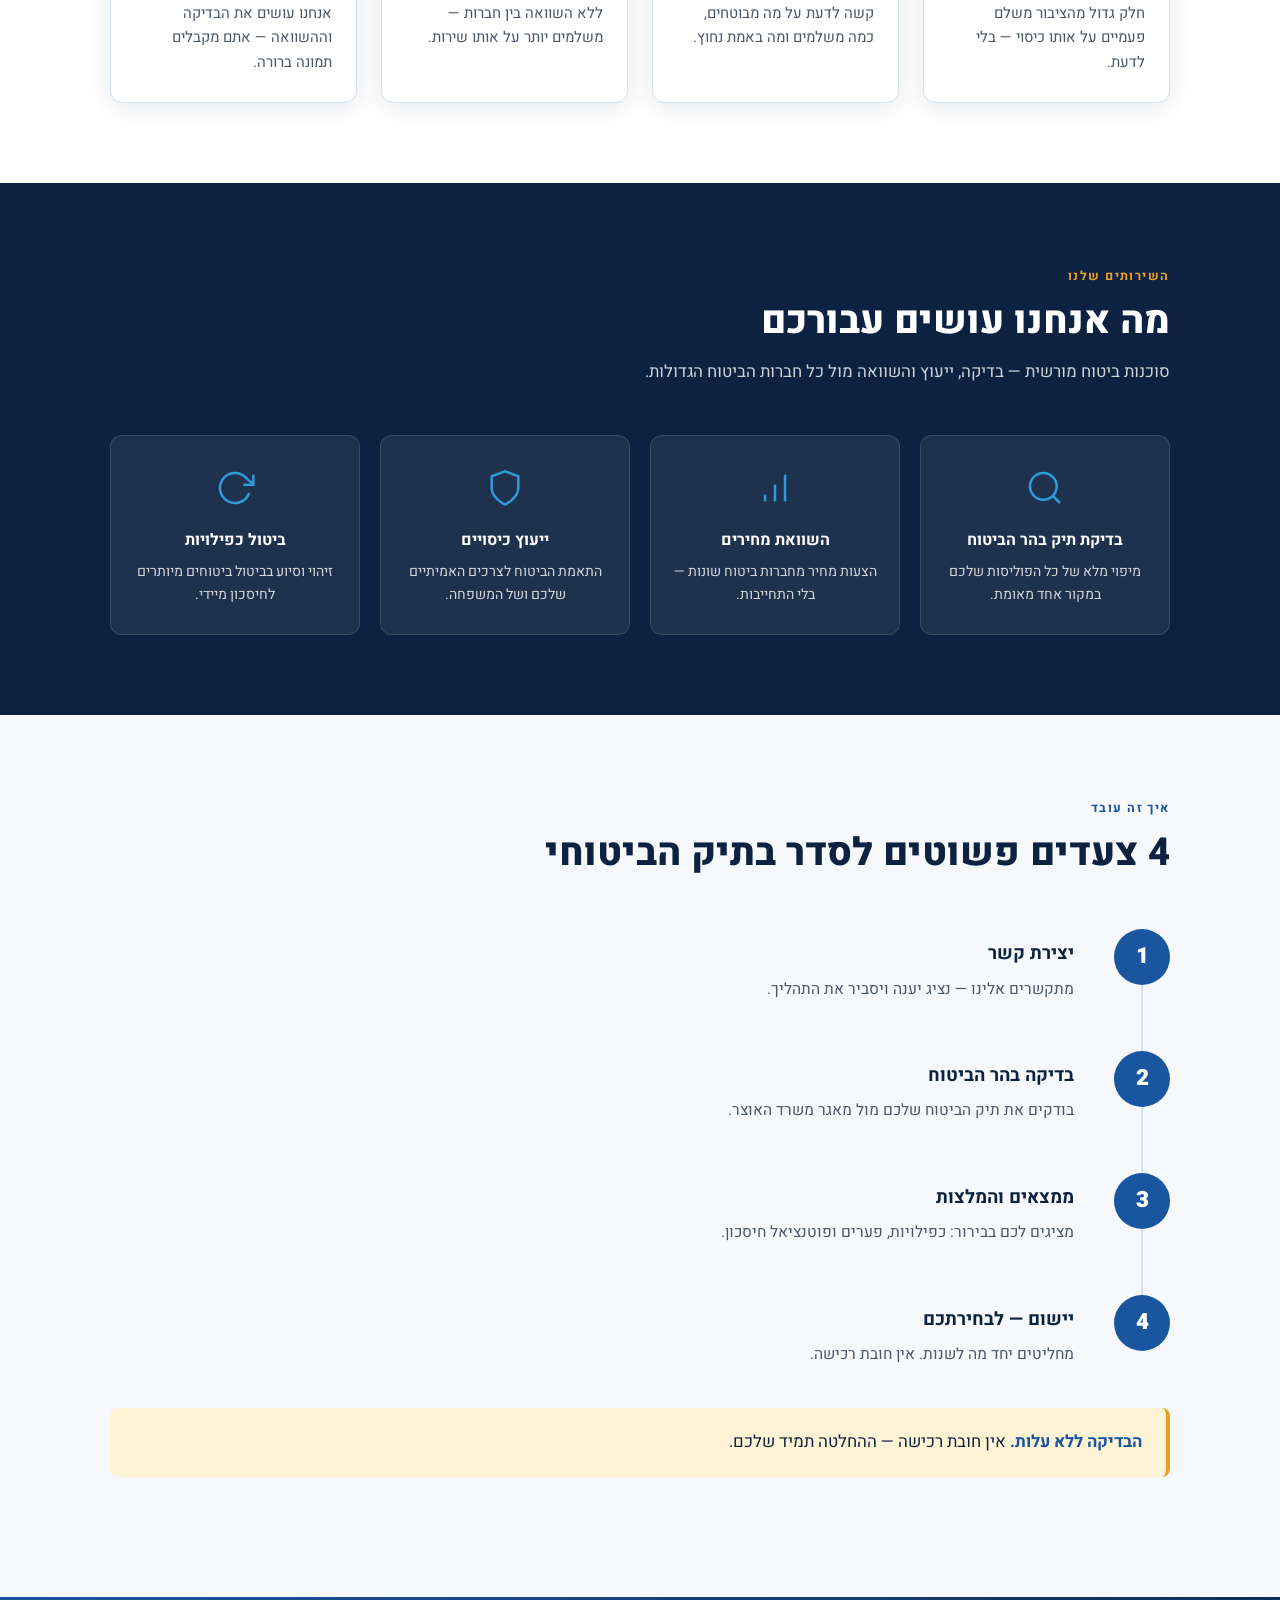
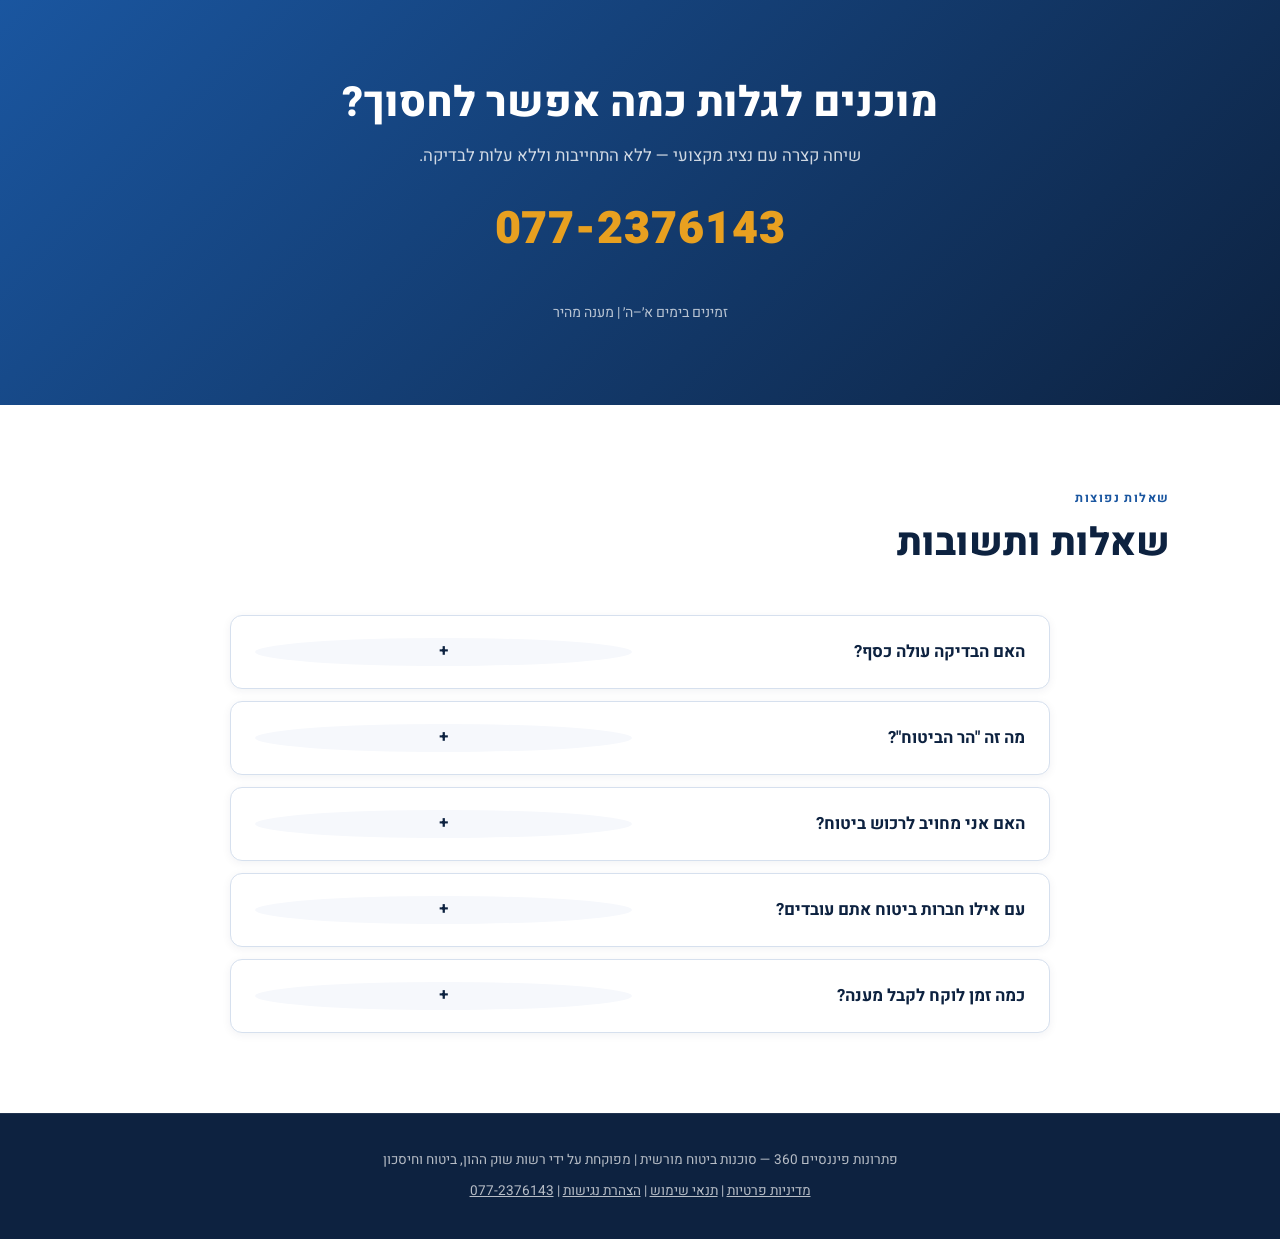
==== commit afd613f7: "Add files via upload" ====
--- a/index.html
+++ b/index.html
@@ -3,7 +3,7 @@
 <head>
   <meta charset="UTF-8">
   <meta name="viewport" content="width=device-width, initial-scale=1.0">
-  <title>עושים סדר בתיק הביטוחי שלכם | INVESTO פיננס</title>
+  <title>עושים סדר בתיק הביטוחי שלכם | פתרונות פיננסיים 360</title>
   <meta name="description" content="חלק גדול מהישראלים משלמים על ביטוחים כפולים. בדיקה קצרה בהר הביטוח תחשוף לכם כמה כסף אתם יכולים לחסוך. התקשרו עכשיו 077-2376143">
 
   <!-- Preconnect for performance -->
@@ -857,7 +857,7 @@
 </main>
 
 <footer>
-  <p>INVESTO פיננס — סוכנות ביטוח מורשית | מפוקחת על ידי רשות שוק ההון, ביטוח וחיסכון</p>
+  <p>פתרונות פיננסיים 360 — סוכנות ביטוח מורשית | מפוקחת על ידי רשות שוק ההון, ביטוח וחיסכון</p>
   <p style="margin-top:10px;">
     <a href="privacy.html">מדיניות פרטיות</a> |
     <a href="terms.html">תנאי שימוש</a> |
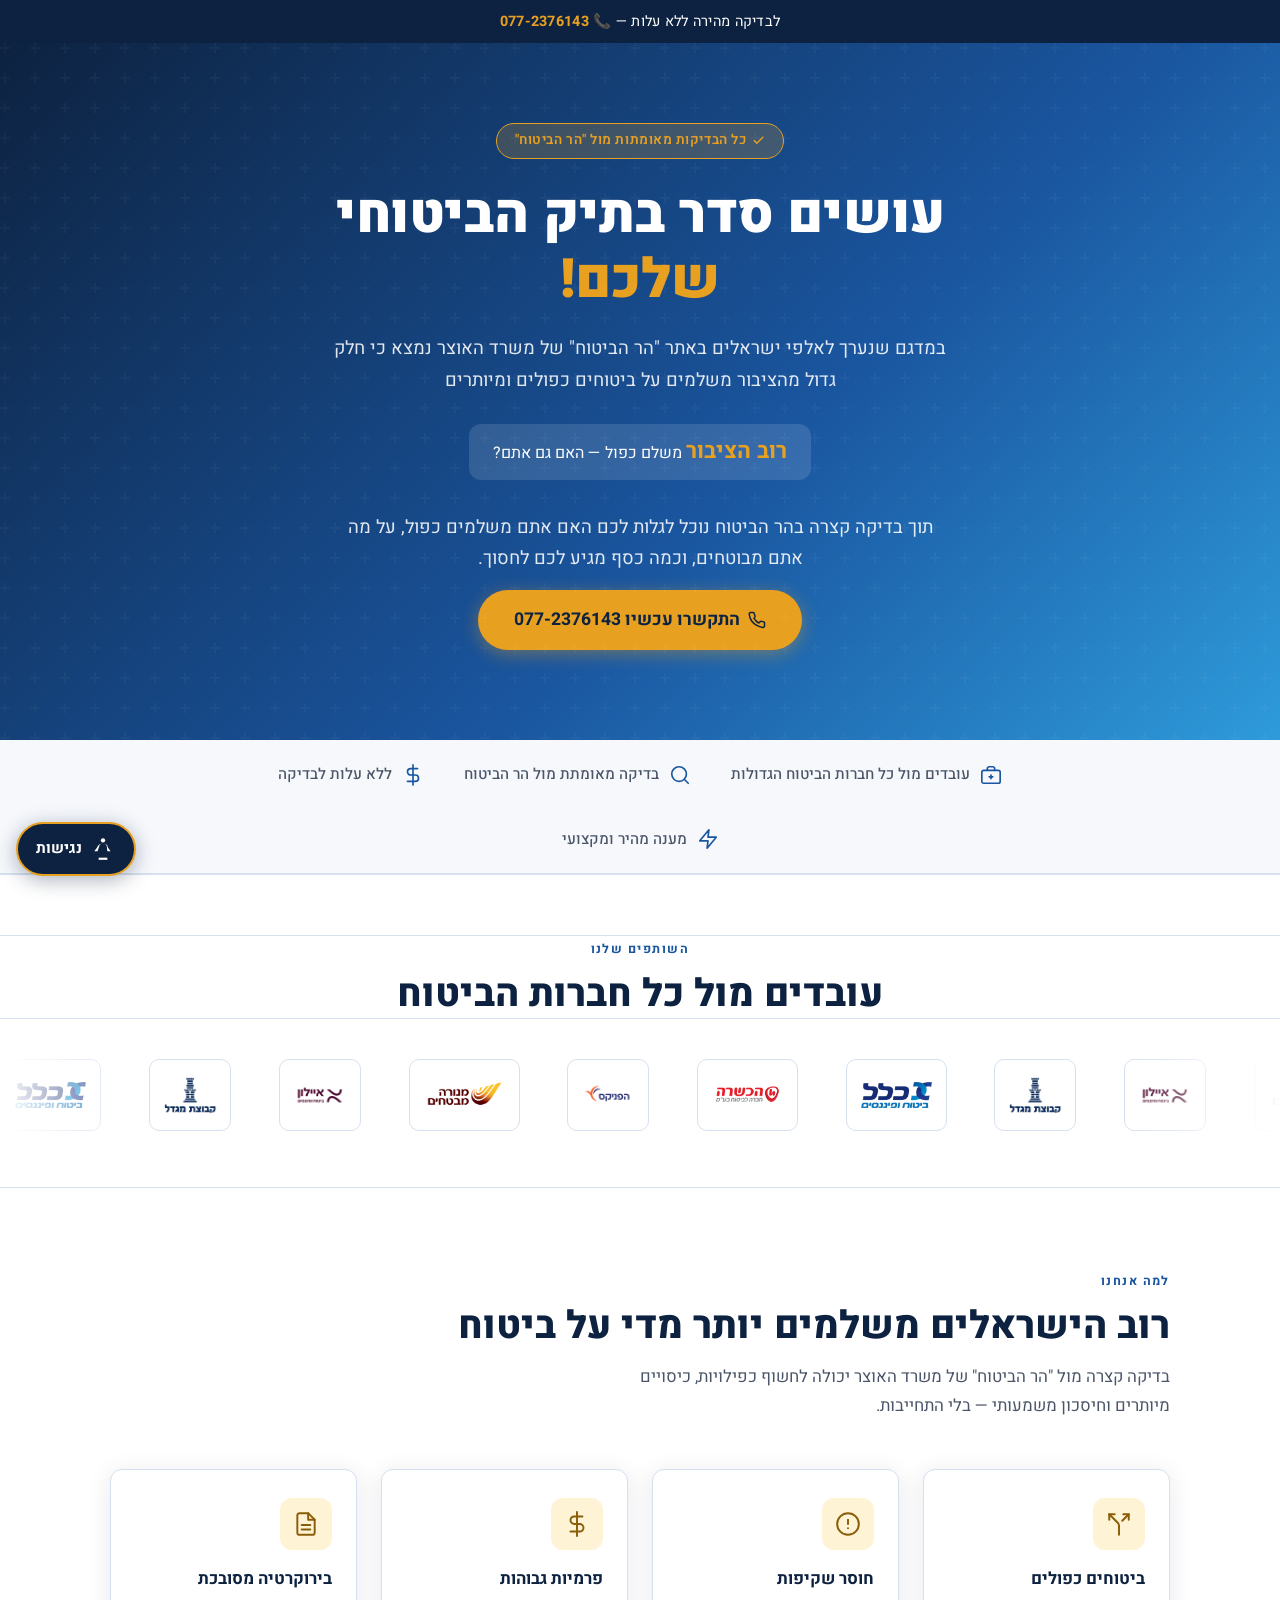
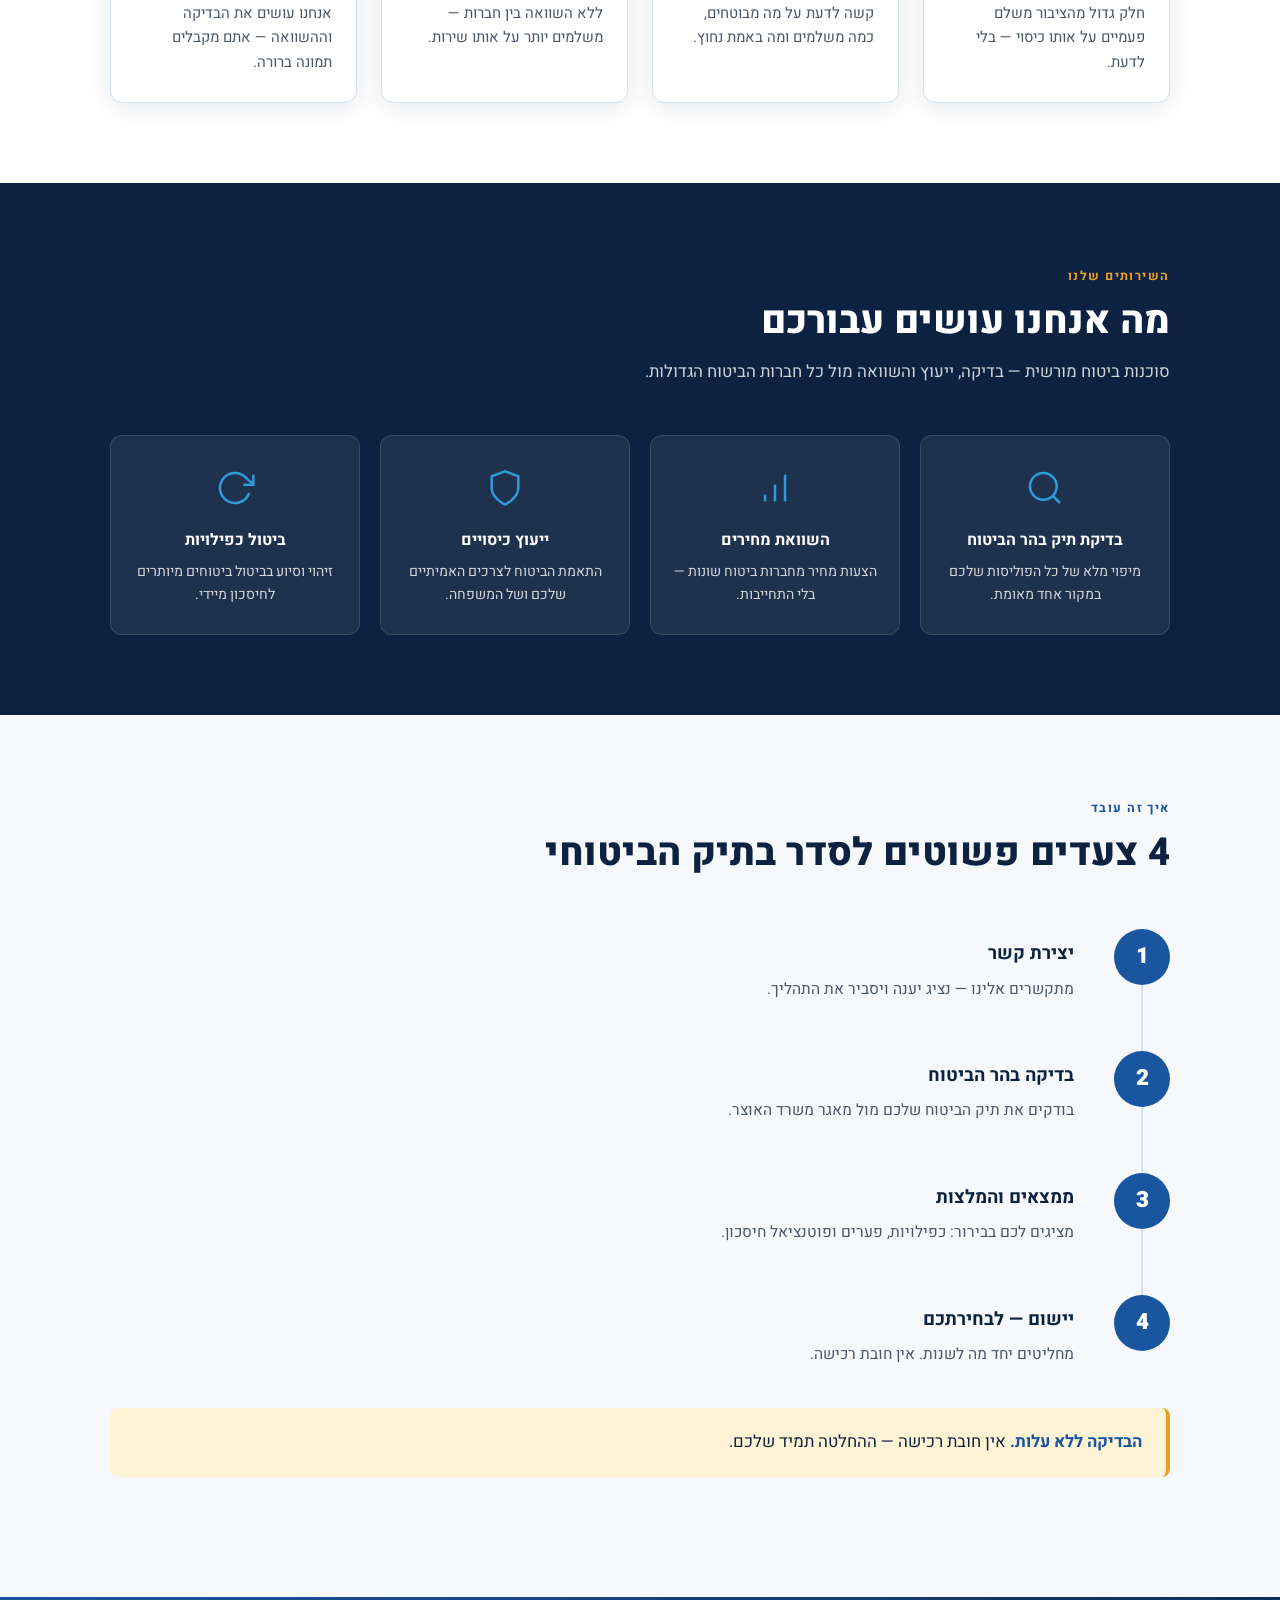
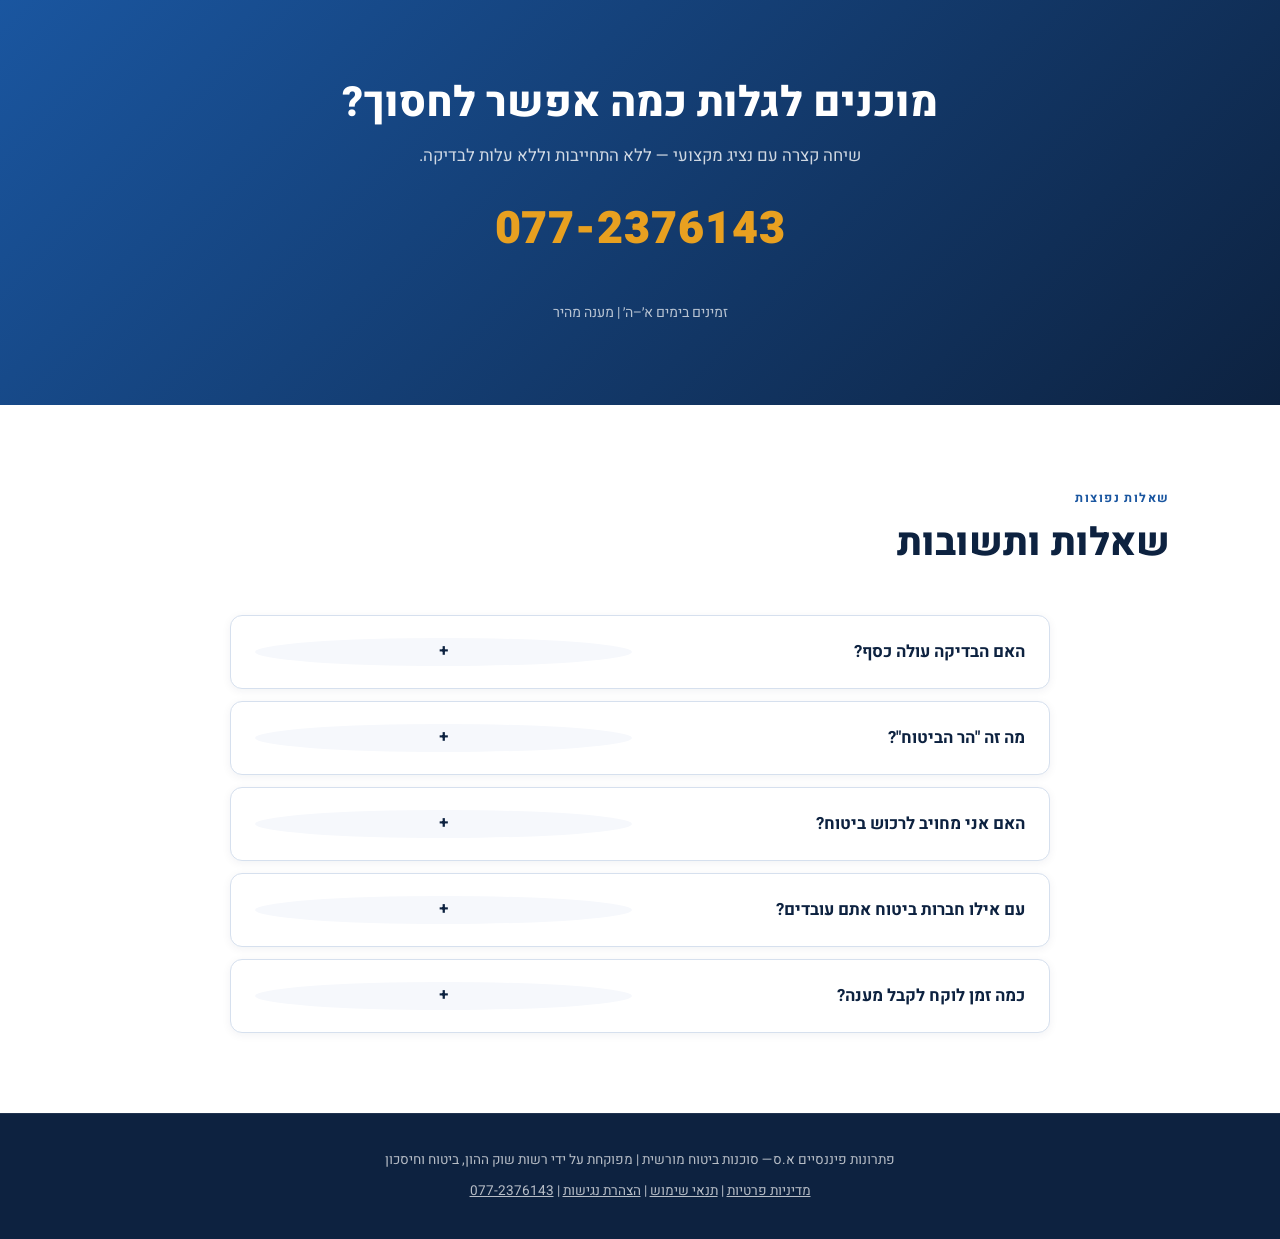
==== commit 51108c18: "Update index.html" ====
--- a/index.html
+++ b/index.html
@@ -3,7 +3,7 @@
 <head>
   <meta charset="UTF-8">
   <meta name="viewport" content="width=device-width, initial-scale=1.0">
-  <title>עושים סדר בתיק הביטוחי שלכם | פתרונות פיננסיים 360</title>
+  <title>עושים סדר בתיק הביטוחי שלכם | פתרונות פיננסיים א.ס</title>
   <meta name="description" content="חלק גדול מהישראלים משלמים על ביטוחים כפולים. בדיקה קצרה בהר הביטוח תחשוף לכם כמה כסף אתם יכולים לחסוך. התקשרו עכשיו 077-2376143">
 
   <!-- Preconnect for performance -->
@@ -857,7 +857,7 @@
 </main>
 
 <footer>
-  <p>פתרונות פיננסיים 360 — סוכנות ביטוח מורשית | מפוקחת על ידי רשות שוק ההון, ביטוח וחיסכון</p>
+  <p>פתרונות פיננסיים א.ס— סוכנות ביטוח מורשית | מפוקחת על ידי רשות שוק ההון, ביטוח וחיסכון</p>
   <p style="margin-top:10px;">
     <a href="privacy.html">מדיניות פרטיות</a> |
     <a href="terms.html">תנאי שימוש</a> |
